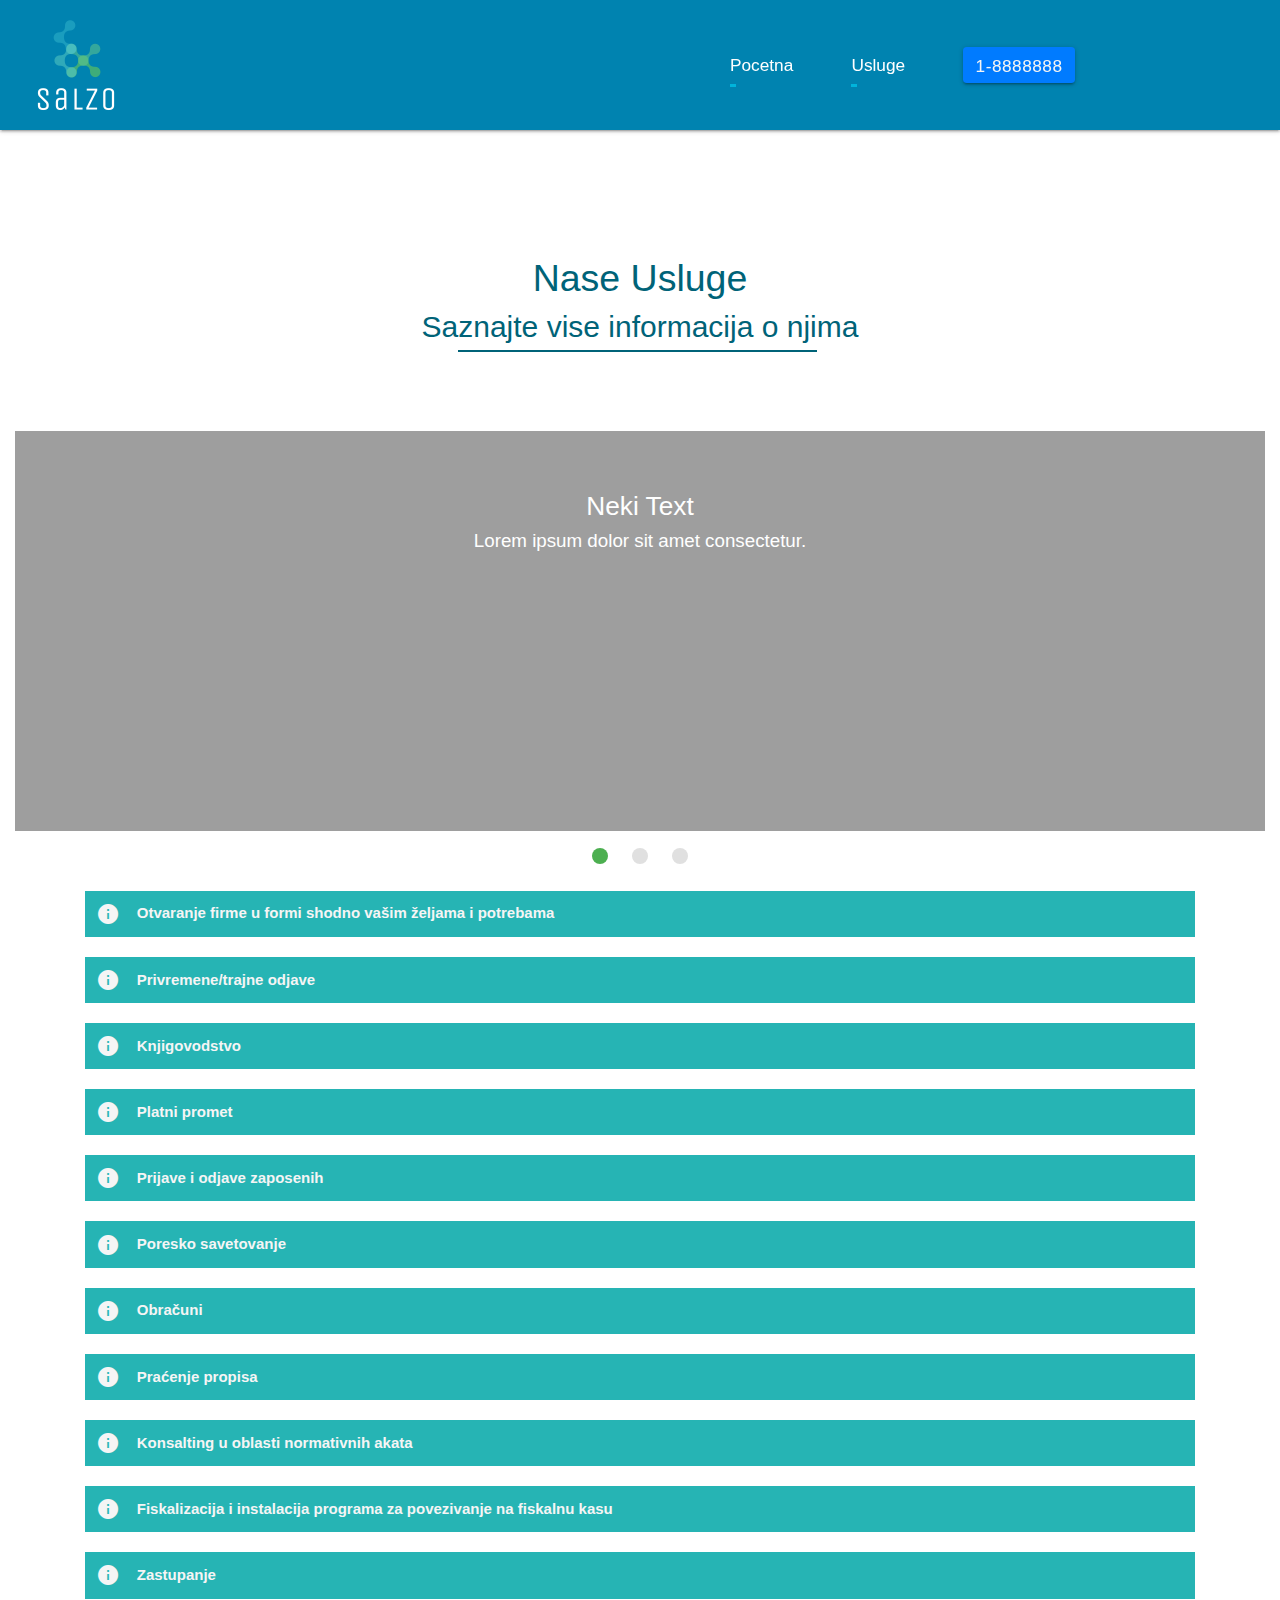
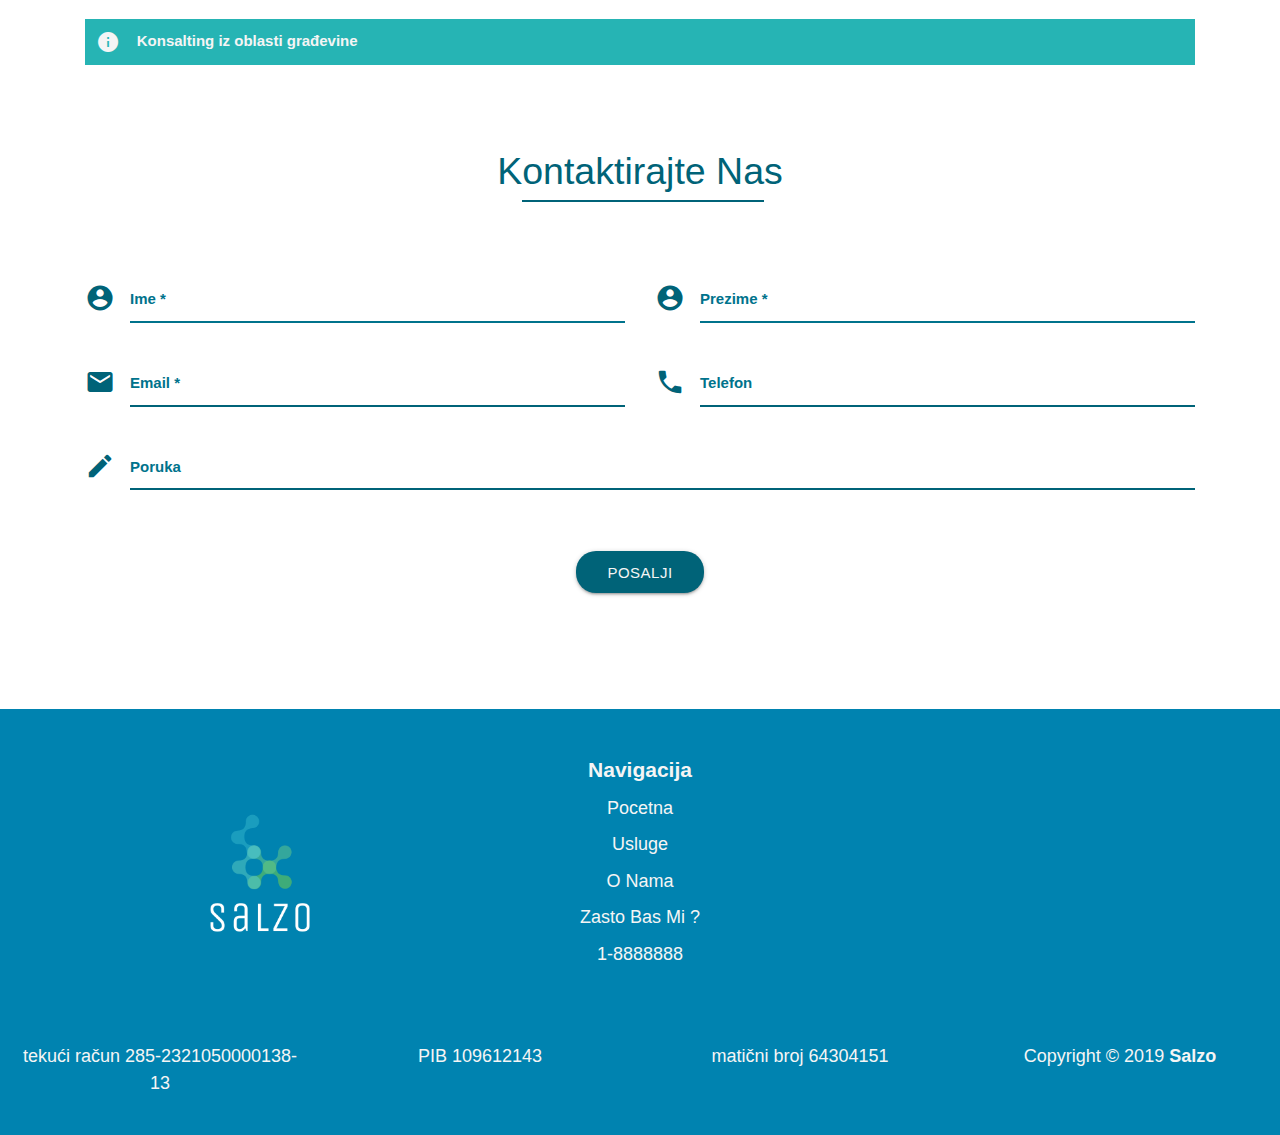
==== usluge.html @ 83eca10d "Update usluge.html" ====
<!DOCTYPE html>
<html lang="en">
<head>
    <meta charset="UTF-8">
    <meta name="viewport" content="width=device-width, initial-scale=1.0">
    <meta http-equiv="X-UA-Compatible" content="ie=edge">
    <title>Salzo</title>
    <link rel="icon" href="images/favicon.ico" type="image/x-icon">
    <link rel="stylesheet" href="https://cdnjs.cloudflare.com/ajax/libs/materialize/1.0.0/css/materialize.min.css">
    <link href="https://fonts.googleapis.com/icon?family=Material+Icons" rel="stylesheet">
    <link rel="stylesheet" href="https://stackpath.bootstrapcdn.com/bootstrap/4.3.1/css/bootstrap.min.css" integrity="sha384-ggOyR0iXCbMQv3Xipma34MD+dH/1fQ784/j6cY/iJTQUOhcWr7x9JvoRxT2MZw1T" crossorigin="anonymous">
    <!--PROBA--> <link rel="stylesheet" href="css/owl.carousel.min.css">
                 <link rel="stylesheet" href="css/owl.theme.default.min.css">
    <link rel="stylesheet" type="text/css" href="css/style.css"/>
</head>
<body>

    <!-- Navigacija -->

    <nav class="usNav">
            <div class="nav-wrapper nav1">
              <a href="index.html" class="brand-logo mainLogo"><img src="images/SalzoLogo.png" class="img-fluid" alt="Salzo Logo"></a>
              <a href="#" data-target="mobile-demo" class="sidenav-trigger burgerIcon"><i class="material-icons">menu</i></a>
              <ul class="right hide-on-med-and-down">
                <li><a href="index.html">Pocetna</a></li>
                <li><a href="usluge.html">Usluge</a></li>
                <li class="telefon"><a class="waves-effect waves-light btn" href="tel:555-333">1-8888888</a></li>
              </ul>
            </div>
    </nav>
        
          <ul class="sidenav" id="mobile-demo">
            <li><a href="index.html">Pocetna</a></li>
            <li><a href="usluge.html">Usluge</a></li>

                <div class="sideLogo"><img src="images/SalzoLogo.png" class="img-fluid" alt="Salzo Logo"/></div>
        </ul>
        <div class="container contMainUsluge">
            <div class="row rowMainUsluge">
                <div class="col-lg-12 colMainUsluge text-center">
                    <h1>Nase Usluge</h1>
                    <h2>Sa<label>znajte vise informacija o nji</label>ma</h2>
                </div>
            </div>
        </div>
        <!--Deo za summary-->
        <!--Telefon na malim ekranima-->

        <div class="callMeNow"><a href="tel: 555-333"><i class="material-icons">local_phone</i></a></div>
        
        <div class="container-fluid contSlider">
            <div class="row rowSlider">
                <div class="col-12 colSlider">
                    <div class="slider">
                        <ul class="slides">
                          <li>
                            <img src="images/slide1.jpg" alt="Image of a card"/>
                            <div class="caption center-align">
                              <h3 class="colHead">Neki Text</h3>
                              <h5 class="colSlogan">Lorem ipsum dolor sit amet consectetur.</h5>
                            </div>
                          </li>
                          <li>
                            <img src="images/slide2.jpg" alt="Image of cards"/>
                            <div class="caption left-align">
                              <h3 class="colHead">Neki Text</h3>
                              <h5 class="colSlogan">Lorem ipsum dolor sit amet consectetur.</h5>
                            </div>
                          </li>
                          <li>
                            <img src="images/slide3.jpg" alt="">
                            <div class="caption right-align">
                              <h3 class="colHead">Neki Text</h3>
                              <h5 class="colSlogan">Lorem ipsum dolor sit amet consectetur.</h5>
                            </div>
                          </li>
                          
                        </ul>
                      </div>
                </div>
            </div>
        </div>
    
        <div class="container contUs">
            <div class="row rowUs">
                <div class="col-lg-12 colUs">
                    <details>
                        <summary><i class="material-icons">info</i>Otvaranje firme u formi shodno vašim željama i potrebama</summary>
                        <p>Ova usluga je za korisnike naših usluga besplatna, osim ukoliko registrujete DOO, onda samo
                            plaćate uslugu izrade Ugovora o osnovanju, koji bi za vas sačinila neka od naših partnerskih
                            advokatskih kancalrija. U zavisnosti od željene forme organizovanja, uz ovlašćenja koja nam
                            date, za vas završavamo i otvaranje računa kod željene banke, podnošenje potrebnih prijava
                            poreskoj upravi, registraciju u PIO i Fondu za zdravsveno osiguranje, izradu pečata ukoliko želite
                            (nije obavezan).</p>
                    </details>
                </div>
            </div>

            <div class="row rowUs">
                <div class="col-lg-12 colUs">
                    <details>
                        <summary><i class="material-icons">info</i>Privremene/trajne odjave </summary>
                        <p>Ova usluga je takođe za korisnike naših usluga besplatna. U okviru ove usluge za vas završavamo
                            proceduru u APR-u, PIO Fondu i Fondu za zdravstveno osiguranje, Poreskoj upravi, ukoliko se
                            radi o trajnoj odjavi i gašenje računa u svim bankama...</p>
                    </details>
                </div>
            </div>

            <div class="row rowUs">
                <div class="col-lg-12 colUs">
                    <details>
                        <summary><i class="material-icons">info</i>Knjigovodstvo</summary>
                        <p>Našim klijentima nudimo:</p>
                        <ul>
                                <li>
                                    <p>- vođenje poslovnih knjiga po sistemu dvojnog knjigovodstva u skladu sa Međunarodnim računovodstvenim standardima</p>
                                </li>
                                <li>
                                    <p>- vođenje analitičkih evidencija (analitika kupaca, analitika dobavljača, evidenciju osnovnih sredstava, zalihe...)</p>
                                </li>
                                <li>
                                    <p>- vođenje blagajne</p>
                                </li>
                                <li>
                                    <p>- vođenje robnog knjigovodstva – veleprodaja - maloprodaja</p>
                                </li>
                                <li>
                                    <p>- izrade potrebnih obračuna (obračun zarada zaposlenih, obračun amortizacije osnovnih sredstava...)</p>
                                </li>
                                <li>
                                    <p>- izrade i predaje završnih računa</p>
                                </li>
                                <li>
                                    <p>- podnošenje poreskih prijava</p>
                                </li>
                                <li>
                                    <p>- vođenje knjiga ulaznih i izlaznih faktura (KIR i KPR)</p>
                                </li>
                                <li>
                                    <p>- vođenje potrebnih evidencija paušalno oporezovanih obveznika</p>
                                </li>
                                <li>
                                    <p>- ostale knjigovodsvene usluge po želji klijenata</p>
                                </li>
                        </ul>
                    </details>
                </div>
            </div>

            <div class="row rowUs">
                <div class="col-lg-12 colUs">
                    <details>
                        <summary><i class="material-icons">info</i>Platni promet</summary>
                        <p>Pored obrade dokumentacije svojim klijentma nudimo i servis platnog prometa. Pomenuta usluga se dodatno tarifira, ali nudi komfor da ne mislite o plaćenim računima i dospelim obavezama, odlasku u banke... Vreme koje utrošite na odlazak u banku možete mnogo pametnije iskoristiti.</p>
                    </details>
                </div>
            </div>

            <div class="row rowUs">
                <div class="col-lg-12 colUs">
                    <details>
                        <summary><i class="material-icons">info</i>Prijave i odjave zaposenih</summary>
                        <p>Ova ulsuga je obuhvaćena bilo kojim paketom usluga. Ne utiče na cenu mesečne naknade bez obzira na broj zaposlenih. U okviru ove usluge nudimo i izradu normativnih akata (ugovora o radu, saradnju na sistematizavciji radnih mesta, rešenja o godišnjim odmorima, otkaz ugovora o radu i ostala akta iz oblasti radnog prava)
                                </p>
                    </details>
                </div>
            </div>

            <div class="row rowUs">
                <div class="col-lg-12 colUs">
                    <details>
                        <summary><i class="material-icons">info</i>Poresko savetovanje</summary>
                        <p>Našim klijentima nudimo poresko savetovanje, kako da u okviru zakonskih mogućnosti, uz minimalan rizik i ulaganja ostvare najveći profit. Svi mi koji se bavimo biznisom, svedoci smo da su fiskalna davanja velika, ali često, zbog pogrešnih informacija i saveta, ta davanja su bespotrebno velika. Da bi to sprečili mi vam nudimo savet kako da date samo onoliko koliko morate.</p>
                    </details>
                </div>
            </div>

            <div class="row rowUs">
                <div class="col-lg-12 colUs">
                    <details>
                        <summary><i class="material-icons">info</i>Obračuni</summary>
                        <p>Primenom najsavremenijih softvera za vas vršimo sledeće vrste obračuna:</p>
                        <ul>
                                <li>
                                    <p>- zarada, naknada zarada i drugih ličnih primanja</p>
                                </li>
                                <li>
                                    <p>- poreza i doprinosa iz samostalne delatnosti</p>
                                </li>
                                <li>
                                    <p>- poreza na dobit preduzeća</p>
                                </li>
                                <li>
                                    <p>- poreza na dodatu vrednost</p>
                                </li>
                                <li>
                                    <p>- zakupa pokretne i nepokretne imovine</p>
                                </li>
                                <li>
                                    <p>- kamata po dužničko poverilačkim odnosima</p>
                                </li>
                                <li>
                                    <p>- druge vrste obračuna u odnosu na potrebe klijenata</p>
                                </li>
                        </ul>
                    </details>
                </div>
            </div>

            <div class="row rowUs">
                <div class="col-lg-12 colUs">
                    <details>
                        <summary><i class="material-icons">info</i>Praćenje propisa</summary>
                        <p>Kako je naša zemlja još uvek u fazi tranzicije, potencijalni kandidat za članstvo u Evropskoj uniji, izmene Zakona i podzakonskih akata su neminovnost na koju smo primorani. Naša obaveza je da te izmene permanentno pratimo i našim klijentima ukazujemo blagovremeno na sve izmene koje se odnose na njihovo poslovanje. S tim u vezi pretplatnici smo na brojnu stručnu literaturu koja se bavi objavljeivanjem propisa i njihovim tumačenjem.</p>
                    </details>
                </div>
            </div>

            <div class="row rowUs">
                <div class="col-lg-12 colUs">
                    <details>
                        <summary><i class="material-icons">info</i>Konsalting u oblasti normativnih akata</summary>
                        <p>U saradnji sa partnerskim advokatskim kancelarijama, našim klijentima nudimo izradu kompletnih normativnih akata – od osnivačkih, preko računovodstvenih, do akata iz oblasti radnog prava i opštih akata privrednih subjekata.</p>
                    </details>
                </div>
            </div>

            <div class="row rowUs">
                <div class="col-lg-12 colUs">
                    <details>
                        <summary><i class="material-icons">info</i>Fiskalizacija i instalacija programa za povezivanje na fiskalnu kasu</summary>
                        <p>Ova usluga je namenjena prevashodno ugostiteljskim i maloprodajnim objektima. U saradnji sa partnerskom programerskom kućom, našim klijentima nudimo mogućnost nabavke fiskalne kase i instalaciju softvera koji bi im umnogome olakšao i ubrzao rad. Mi direktno iz tog softvera preuzimamo podatke, tako da bi poslovanje ugostiteljima i maloprodajnim objektima bilo neuporedivo jednostavnije.</p>
                    </details>
                </div>
            </div>

            <div class="row rowUs">
                <div class="col-lg-12 colUs">
                    <details>
                        <summary><i class="material-icons">info</i>Zastupanje</summary>
                        <p>Našim klijentima obezbeđujemo zastupanje pred inspekcijskim i ostalim državnim organima. Pored toga možemo da vam ponudimo i zastupanje pred sudovima od strane vrhunskih advokata naših partnerskih advokatskih kancelarija.</p>
                    </details>
                </div>
            </div>

            <div class="row rowUs">
                <div class="col-lg-12 colUs">
                    <details>
                        <summary><i class="material-icons">info</i>Konsalting iz oblasti građevine</summary>
                        <p>Zainteresovanim investitorima nudimo konsalting u oblasti gradnje na teritorije Beograda, od informacije o lokaciji do uknjižbe novoizgrađenog objekta (podnošenje zahteva na CEOP, podnošenje zahteva za priključke, koordinacija sa nadležnim službama Javnih preduzeća ...)</p>
                    </details>
                </div>
            </div>
        </div>


        <!--Kraj summary-ja-->

        <div class="container-fluid fluidKontakt">
            <h3>K<label>ontaktirajte Na</label>s</h3>
            <div class="container contKontakt">

                <form action="index.php" method="POST">
                    <div class="row rowKontakt">
                        <div class="col-lg-6 col-md-6 col-12 colKontakt">
                            <div class="input-field">
                                <i class="material-icons prefix">account_circle</i>
                                <input id="firstName" type="text" class="validate spread" required="required">
                                <label for="firstName">Ime *</label>
                            </div>
                        </div>
                        <div class="col-lg-6 col-md-6 col-12 colKontakt">
                            <div class="input-field">
                                <i class="material-icons prefix">account_circle</i>
                                <input id="lastName" type="text" class="validate spread" required="required">
                                <label for="lastName">Prezime *</label>
                            </div>
                        </div>
                        <div class="col-lg-6 col-md-6 col-12 colKontakt">
                            <div class="input-field">
                                <i class="material-icons prefix">email</i>
                                <input id="mail" type="email" class="validate spread" required="required">
                                <label for="mail">Email *</label>    
                            </div>
                        </div>
                        <div class="col-lg-6 col-md-6 col-12 colKontakt">
                            <div class="input-field">
                                <i class="material-icons prefix">phone</i>
                                <input id="fon" type="tel" class="validate spread">
                                <label for="fon">Telefon</label>
                            </div>
                        </div>
                        <div class="col-12 colKontakt">
                            <div class="input-field">
                                <i class="material-icons prefix">mode_edit</i>
                                <textarea id="textarea1" class="materialize-textarea spread"></textarea>
                                <label for="textarea1">Poruka</label>
                            </div>
                        </div>
                        <div class="col-12 colKontakt">
                            <div class="col-lg-12 colKontakt">
                                <button class="btn waves-effect waves-light up" type="submit" name="action">Posalji</button>
                            </div>
                        </div>
                    </div>
                <!--<div class="row rowKontakt">

                    <div class="col-lg-12 colKontakt">
                            <div class="input-field">
                                    <i class="material-icons prefix">account_circle</i>
                                    <input id="firstName" type="text" class="validate" required="required">
                                    <label for="firstName">Ime</label>
                            </div>
                            <div class="input-field">
                                    <i class="material-icons prefix">account_circle</i>
                                    <input id="lastName" type="text" class="validate" required="required">
                                    <label for="lastName">Prezime</label>
                            </div>
                    </div>


                </div>

                <div class="row rowKontakt">

                    <div class="col-lg-12 colKontakt">
                            <div class="input-field">
                                    <i class="material-icons prefix">email</i>
                                    <input id="mail" type="email" class="validate" required="required">
                                    <label for="mail">Email</label>

                            </div>
                            <div class="input-field">
                                    <i class="material-icons prefix">phone</i>
                                    <input id="fon" type="text" class="validate" required="required">
                                    <label for="fon">Phone</label>
                            </div>
                    </div>
                </div>

                <div class="row rowKontakt">
                    <div class="col-lg-12">
                            <div class="input-field">
                                    <i class="material-icons prefix">mode_edit</i>
                                    <textarea id="textarea1" class="materialize-textarea"></textarea>
                                    <label for="textarea1">Poruka</label>
                                  </div>
                    </div>
                </div>

                <div class="row rowKontakt">
                    <div class="col-lg-12 colKontakt">
                            <button class="btn waves-effect waves-light" type="submit" name="action">Submit
                                <i class="material-icons right">send</i>
                            </button>
                    </div>
                </div>-->
            </form>
            </div>
        </div>

        <!--OVDE POCINJEM FOOTER I HAJDE U KURAC-->

        <footer>
            <div class="container-fluid fluidFooter">
                <div class="container contFooter">
                    <div class="row rowFooter">
                        <div class="col-lg-4 colFooter">
                                <div class="logoFooter"><a href="#!"><img src="images/SalzoLogo.png" class="img-fluid" alt="Salzo Logo"/></a>
                            </div>
                        </div>
                        <div class="col-lg-4 colFooter1">
                            <div class="navFooter">
                                <h4>Navigacija</h4>
                                <ul>
                                    <li><a href="index.html">Pocetna</a></li>
                                    <li><a href="usluge.html">Usluge</a></li>
                                    <li><a href="#onama">O Nama</a></li>
                                    <li><a href="#zasto">Zasto Bas Mi ?</a></li>
                                    <li><a href="tel: 555-333">1-8888888</a></li>
                                </ul>
                            </div>
                        </div>
                        <div class="col-lg-4 colFooter">
                            <div class="logoFooter"><iframe src="https://www.google.com/maps/embed?pb=!1m18!1m12!1m3!1d2831.8275928396697!2d20.466143915047!3d44.784320086571256!2m3!1f0!2f0!3f0!3m2!1i1024!2i768!4f13.1!3m3!1m2!1s0x475a7069e5ab100d%3A0x5f4e536fc3832ccf!2z0IjQvtCy0LUg0JjQu9C40ZvQsCAyNSwg0JHQtdC-0LPRgNCw0LQ!5e0!3m2!1ssr!2srs!4v1567449463448!5m2!1ssr!2srs" width="300" height="250" frameborder="0" style="border:0;" allowfullscreen=""></iframe></div>
                        </div>
                    </div>
                </div>
                <div class="row">
                    <div class="col-lg-3 col-md-3 col-sm-12 col-12 copyRight">
                        <p>tekući račun 285-2321050000138-13</p>
                    </div>
                    <div class="col-lg-3 col-md-3 col-sm-12 col-12 copyRight">
                        <p>PIB 109612143</p>
                    </div>
                    <div class="col-lg-3 col-md-3 col-sm-12 col-12 copyRight">
                        <p>matični broj 64304151</p>
                    </div>
                    <div class="col-lg-3 col-md-3 col-sm-12 col-12 copyRight">
                        <p>Copyright &copy; 2019 <label>Salzo</label></p>
                    </div>
                </div>
                
            </div>
        </footer>
    




    



        <script src="js/jquery.min.js"></script>
        <script
        src="https://code.jquery.com/jquery-3.4.1.js"
        integrity="sha256-WpOohJOqMqqyKL9FccASB9O0KwACQJpFTUBLTYOVvVU="
        crossorigin="anonymous"></script>
    <script src="https://cdnjs.cloudflare.com/ajax/libs/popper.js/1.14.7/umd/popper.min.js" integrity="sha384-UO2eT0CpHqdSJQ6hJty5KVphtPhzWj9WO1clHTMGa3JDZwrnQq4sF86dIHNDz0W1" crossorigin="anonymous"></script>
    <script src="https://stackpath.bootstrapcdn.com/bootstrap/4.3.1/js/bootstrap.min.js" integrity="sha384-JjSmVgyd0p3pXB1rRibZUAYoIIy6OrQ6VrjIEaFf/nJGzIxFDsf4x0xIM+B07jRM" crossorigin="anonymous"></script>
    <script src="https://cdnjs.cloudflare.com/ajax/libs/materialize/1.0.0/js/materialize.min.js"></script> 
    <script src="js/owl.carousel.min.js"></script>
    <script>
        $(document).ready(function(){
            $('.sidenav').sidenav();
        });

        $(window).scroll(function () {
            const scroll = $(window).scrollTop();
            if (scroll > 50) {
            $('nav').css('background', '#0083B0');
    }
        else{
                $('nav').css('background', '#0083B0');
            }
    });
    </script>
    <script>
        $(document).ready(function(){
            $('.owl-carousel').owlCarousel({
                loop:true,
                margin:10,
                nav:true,
                responsive:{
                    0:{
                        items:1
                    },
                    600:{
                        items:1
                    },
                    1000:{
                        items:1
                    }
                }
            })
        });

        
    </script>
    <script>
        $(document).ready(function(){
    $('.slider').slider();
    });
    </script>
</body>
</html>
---- css/style.css ----
* {
  margin: 0px;
  padding: 0px;
}

html {
  scroll-behavior: smooth;
  max-width: 100%;
}

/* Promenljive za  flex */
/* Kraj promenljivih za flex */
/* Promenljive za responsive */
/* Stilizovanje strelice za back to top */
.arrowUp {
  width: 50px;
  height: 50px;
  position: fixed;
  z-index: 999;
  bottom: 1.5%;
  right: 1.5%;
  display: -webkit-box;
  display: -ms-flexbox;
  display: flex;
  -webkit-box-pack: center;
      -ms-flex-pack: center;
          justify-content: center;
  -webkit-box-align: center;
      -ms-flex-align: center;
          align-items: center;
}

.arrowUp a {
  text-decoration: none;
  color: #5cb9dd;
  width: 100%;
  height: 100%;
  display: -webkit-box;
  display: -ms-flexbox;
  display: flex;
  -webkit-box-pack: center;
      -ms-flex-pack: center;
          justify-content: center;
  -webkit-box-align: center;
      -ms-flex-align: center;
          align-items: center;
  -webkit-transition: 1s;
  transition: 1s;
}

.arrowUp a:hover {
  -webkit-transform: translateY(-10px);
          transform: translateY(-10px);
  color: aqua;
}

.arrowUp a i {
  font-weight: bold;
  font-size: 3em;
}

/*Stilizujem ikonicu za telefon na malim ekranima */
body .callMeNow {
  width: 50px;
  height: 50px;
  position: fixed;
  z-index: 999;
  right: 5%;
  top: 5%;
  display: -webkit-box;
  display: -ms-flexbox;
  display: flex;
  -webkit-box-pack: center;
      -ms-flex-pack: center;
          justify-content: center;
  -webkit-box-align: center;
      -ms-flex-align: center;
          align-items: center;
  display: none;
}

@media (max-width: 992px) {
  body .callMeNow {
    display: block;
  }
}

body .callMeNow a {
  width: 100%;
  height: 100%;
  color: #42e0ac;
  display: -webkit-box;
  display: -ms-flexbox;
  display: flex;
  -webkit-box-pack: center;
      -ms-flex-pack: center;
          justify-content: center;
  -webkit-box-align: center;
      -ms-flex-align: center;
          align-items: center;
  -webkit-transition: .6s;
  transition: .6s;
  text-decoration: none;
}

body .callMeNow a:hover {
  color: #84ebc9;
}

body .callMeNow a i {
  font-weight: bold;
  font-size: 2.5em;
}

/* Stilizovanje navigacije */
html {
  overflow-x: hidden;
}

body {
  overflow-x: hidden;
  max-width: 100%;
  /*Ovde sam zavrsio glavnu navigaciju, sad pocinjem sidenav */
}

body nav {
  max-width: 100%;
  position: fixed;
  top: 0px;
  height: 130px;
  background-color: #0083B0;
  z-index: 999;
  -webkit-transition: .5s;
  transition: .5s;
}

@media (max-width: 1200px) {
  body nav .nav1 {
    width: 100%;
  }
}
body nav .nav1 .telefon a {
  background-color: #007bff;
}

body nav .nav1 .telefon a:after {
  content: none;
}

body nav .nav1 .mainLogo {
  height: 100%;
  display: -webkit-box;
  display: -ms-flexbox;
  display: flex;
  -webkit-box-pack: center;
      -ms-flex-pack: center;
          justify-content: center;
  -webkit-box-align: center;
      -ms-flex-align: center;
          align-items: center;
  margin-left: 2%;
}

@media (max-width: 992px) {
  body nav .nav1 .mainLogo {
    margin-left: 0px;
  }
}

body nav .nav1 .mainLogo img {
  width: 100px;
  max-width: 100%;
  height: auto;
}

body nav .nav1 .burgerIcon {
  color: whitesmoke;
  height: 100%;
  /* Iz nekog razloga se burger meni vidi i na vecim ekranima kada mu deklarisem flex

                display: $f;
                justify-content: $c;
                align-items: $c;

                */
}

@media (max-width: 992px) {
  body nav .nav1 .burgerIcon {
    display: -webkit-box;
    display: -ms-flexbox;
    display: flex;
    -webkit-box-pack: center;
        -ms-flex-pack: center;
            justify-content: center;
    -webkit-box-align: center;
        -ms-flex-align: center;
            align-items: center;
  }
}

body nav .nav1 ul {
  list-style-type: none;
  height: 100%;
  display: -webkit-box;
  display: -ms-flexbox;
  display: flex;
  -webkit-box-pack: center;
      -ms-flex-pack: center;
          justify-content: center;
  -webkit-box-align: center;
      -ms-flex-align: center;
          align-items: center;
  margin-right: 2%;
  width: 55%;
}

@media (max-width: 1200px) {
  body nav .nav1 ul {
    width: 65%;
  }
}

body nav .nav1 ul li {
  margin: 0% 2%;
}

body nav .nav1 ul li a {
  font-size: 1.15em;
  text-decoration: none;
  position: relative;
  -webkit-transition: .7s;
  transition: .7s;
}

body nav .nav1 ul li a:after {
  content: '';
  position: absolute;
  width: 6px;
  height: 3px;
  background: #00B4DB;
  bottom: 10px;
  left: 15px;
  -webkit-transition: .7s;
  transition: .7s;
}

body nav .nav1 ul li a:hover:after {
  width: 60%;
}

body nav .nav1 ul li a:hover {
  background: none;
  color: #fff;
}

body .sidenav {
  display: -webkit-box;
  display: -ms-flexbox;
  display: flex;
  -webkit-box-orient: vertical;
  -webkit-box-direction: normal;
      -ms-flex-direction: column;
          flex-direction: column;
  -webkit-box-align: center;
      -ms-flex-align: center;
          align-items: center;
  background: #0083B0;
  padding-top: 5%;
}

body .sidenav .sideLogo {
  width: 100%;
  display: -webkit-box;
  display: -ms-flexbox;
  display: flex;
  -webkit-box-pack: center;
      -ms-flex-pack: center;
          justify-content: center;
  -webkit-box-align: center;
      -ms-flex-align: center;
          align-items: center;
  margin-top: 15%;
}

body .sidenav .sideLogo img {
  width: 100px;
  max-width: 100%;
  height: auto;
}

body .sidenav li a {
  text-decoration: none;
  color: #fff;
}

/* Kraj navigacije */
/* Ovde krecem da pravim main deo sa 100vh */
body main {
  width: 100%;
  height: 100vh;
  background-image: url("../images/cover.jpeg");
  background-position: center;
  background-size: cover;
  background-attachment: fixed;
  background-repeat: no-repeat;
}

body main .fading {
  width: 100%;
  height: 100vh;
  background-color: rgba(0, 131, 176, 0.8);
  display: -webkit-box;
  display: -ms-flexbox;
  display: flex;
  -webkit-box-pack: center;
      -ms-flex-pack: center;
          justify-content: center;
  -webkit-box-align: center;
      -ms-flex-align: center;
          align-items: center;
}

body main .fading .contMain {
  display: -webkit-box;
  display: -ms-flexbox;
  display: flex;
  -webkit-box-pack: center;
      -ms-flex-pack: center;
          justify-content: center;
  -webkit-box-align: center;
      -ms-flex-align: center;
          align-items: center;
  -webkit-box-orient: vertical;
  -webkit-box-direction: normal;
      -ms-flex-direction: column;
          flex-direction: column;
  text-align: center;
}
body main .fading .contMain .rowMain .colMain {
  padding-top:15%;
}
body main .fading .contMain .rowMain .colMain h1 {
  color: whitesmoke;
  font-size: 2.5em;
}

@media (max-width: 480px) {
  body main .fading .contMain .rowMain .colMain h1 {
    font-size: 2.5em;
  }
}

body main .fading .contMain .rowMain .colMain h2 {
  color: whitesmoke;
  font-size: 2.5em;
  padding: 3% 0%;
}

@media (max-width: 480px) {
  body main .fading .contMain .rowMain .colMain h2 {
    font-size: 1.5em;
  }
}

body main .fading .contMain .rowMain .colMain p {
  color: whitesmoke;
  font-size: 1.4em;
  padding-bottom: 4%;
}

@media (max-width: 480px) {
  body main .fading .contMain .rowMain .colMain p {
    font-size: 1.2em;
  }
}

body main .fading .contMain .rowMain .colMain p span {
  color: #8CD6AB;
  font-weight: bold;
}

body main .fading .contMain .rowMain .colMain .up {
  color: whitesmoke;
  -webkit-transition: 0.7s;
  transition: 0.7s;
  border-radius: 20px;
  width: 30%;
  padding: 2% 0%;
  background: transparent;
  border: 3px solid whitesmoke;
}

@media (max-width: 480px) {
  body main .fading .contMain .rowMain .colMain .up {
    width: 60%;
  }
}

body main .fading .contMain .rowMain .colMain .up a {
  text-decoration: none;
  color: whitesmoke;
  font-weight: bold;
}

body main .fading .contMain .rowMain .colMain .up:hover, body main .fading .contMain .rowMain .colMain .up:focus {
  border-color: whitesmoke;
  color: #fff;
  -webkit-box-shadow: inset 0 -3.25em 0 0 #00B4DB;
          box-shadow: inset 0 -3.25em 0 0 #00B4DB;
}

/* Ovde pocinjem O Nama sekciju */
body .onamaFluid {
  background: -webkit-gradient(linear, left top, left bottom, from(#00B4DB), to(#0083B0));
  background: linear-gradient(top, #00B4DB, #0083B0);
  padding: 5% 0%;
}

body .onamaFluid .contOnama h2 {
  text-align: center;
  color: whitesmoke;
  padding-bottom: 4%;
  font-size: 2.5em;
}

body .onamaFluid .contOnama p {
  color: whitesmoke;
  font-size: 1.2em;
  text-align: center;
}

@media (max-width: 480px) {
  body .onamaFluid .contOnama p {
    font-size: 1em;
    font-weight: bold;
    text-align: center;
  }
}

/*Ovo je kraj O Nama dela, krecem  usluge */
body .usluge {
  padding: 5% 0%;
}

body .usluge h3 {
  text-align: center;
  color: #006378;
  font-size: 2.5em;
}

body .usluge h3 label {
  font-size: 1em;
  color: #006378;
  border-bottom: 3px solid #006378;
  padding-bottom: .5%;
}

body .usluge .contUsluge {
  margin-top: 4%;
}

@media (max-width: 992px) {
  body .usluge .contUsluge .rowUsluge {
    margin-bottom: 0px;
  }
}

body .usluge .contUsluge .rowUsluge .colUsluge {
  display: -webkit-box;
  display: -ms-flexbox;
  display: flex;
  -webkit-box-orient: vertical;
  -webkit-box-direction: normal;
      -ms-flex-direction: column;
          flex-direction: column;
  -webkit-box-pack: center;
      -ms-flex-pack: center;
          justify-content: center;
  -webkit-box-align: center;
      -ms-flex-align: center;
          align-items: center;
}

@media (max-width: 992px) {
  body .usluge .contUsluge .rowUsluge .colUsluge {
    margin: 10px auto;
  }
}

body .usluge .contUsluge .rowUsluge .colUsluge .ikonica {
  margin-bottom: 3%;
}

body .usluge .contUsluge .rowUsluge .colUsluge .textUsluge {
  text-align: center;
  padding-bottom: 3%;
}

body .usluge .contUsluge .rowUsluge .colUsluge .textUsluge h4 {
  color: #0083B0;
}

body .usluge .contUsluge .rowUsluge .colUsluge .textUsluge .down {
  padding-bottom: 10px;
}

body .usluge .contUsluge .rowUsluge .colUsluge .textUsluge .up {
  color: whitesmoke;
  -webkit-transition: 0.7s;
  transition: 0.7s;
  border-radius: 20px;
  width: 50%;
  padding: 2% 0%;
  background: #0083B0;
  border: 3px solid whitesmoke;
}

@media (max-width: 480px) {
  body .usluge .contUsluge .rowUsluge .colUsluge .textUsluge .up {
    width: 60%;
  }
}

body .usluge .contUsluge .rowUsluge .colUsluge .textUsluge .up a {
  text-decoration: none;
  color: whitesmoke;
  font-weight: bold;
}

body .usluge .contUsluge .rowUsluge .colUsluge .textUsluge .up:hover, body .usluge .contUsluge .rowUsluge .colUsluge .textUsluge .up:focus {
  border-color: whitesmoke;
  color: #fff;
  -webkit-box-shadow: inset 0 -3.25em 0 0 #00B4DB;
          box-shadow: inset 0 -3.25em 0 0 #00B4DB;
}

/* Ovde zavrsavam usluge i pocinjem Zasto Bas Mi */
body .fluidZasto {
  background: -webkit-gradient(linear, left top, left bottom, from(#00B4DB), to(#0083B0));
  background: linear-gradient(top, #00B4DB, #0083B0);
  padding: 5% 0%;
  /*background: linear-gradient(to bottom, #2193b0, #6dd5ed);*/
}

body .fluidZasto h3 {
  text-align: center;
  color: whitesmoke;
  font-size: 2.5em;
}

body .fluidZasto h3 label {
  font-size: 1em;
  color: whitesmoke;
  border-bottom: 3px solid whitesmoke;
  padding-bottom: .5%;
}

body .fluidZasto .contZasto {
  margin: 4% auto;
}

body .fluidZasto .contZasto .rowZasto .colZasto {
  display: -webkit-box;
  display: -ms-flexbox;
  display: flex;
  -webkit-box-pack: center;
      -ms-flex-pack: center;
          justify-content: center;
  -webkit-box-align: center;
      -ms-flex-align: center;
          align-items: center;
}

body .fluidZasto .contZasto .rowZasto .colZasto:first-child {
  border-right: 2px solid whitesmoke;
  margin-bottom: 2%;
}

@media (max-width: 768px) {
  body .fluidZasto .contZasto .rowZasto .colZasto:first-child {
    border: none;
    border-bottom: 2px solid whitesmoke;
    margin-bottom: 3%;
  }
}

body .fluidZasto .contZasto .rowZasto p {
  text-align: center;
  color: whitesmoke;
  font-size: 1.3em;
}

@media (max-width: 576px) {
  body .fluidZasto .contZasto .rowZasto p {
    font-size: 1.1em;
  }
}

body .fluidZasto .contZasto .rowZasto p label {
  font-weight: bold;
  font-size: 1em;
  color: whitesmoke;
}

body .fluidZasto .contZasto .rowZasto .zastoPar {
  padding: 1.5% 3% 0% 1.5%;
  font-weight: bold;
}

@media (max-width: 576px) {
  body .fluidZasto .contZasto .rowZasto .zastoPar {
    font-size: .9em;
    line-height: 25px;
  }
}

body .fluidZasto .up {
  color: whitesmoke;
  -webkit-transition: 0.5s;
  transition: 0.5s;
  background: transparent;
  border: 3px solid whitesmoke;
  border-radius: 20px;
  display: block;
  margin: 0% auto;
  width: 20%;
  padding: 1% 0%;
}

@media (max-width: 576px) {
  body .fluidZasto .up {
    width: 30%;
  }
}

@media (max-width: 480px) {
  body .fluidZasto .up {
    width: 45%;
  }
}

body .fluidZasto .up a {
  text-decoration: none;
  color: whitesmoke;
  font-weight: bold;
}

body .fluidZasto .up:hover, body .fluidZasto .up:focus {
  border-color: whitesmoke;
  color: #fff;
  -webkit-box-shadow: inset 0 -3.25em 0 0 #00B4DB;
          box-shadow: inset 0 -3.25em 0 0 #00B4DB;
}

/* Ovde zavrsavam Zasto Bas Mi, pocinjem formu */
/*STA KAZU O NAMA*/
body .contTestimonial .rowTestimonial h3 {
  text-align: center;
  color: #006378;
  font-size: 2.5em;
  margin-top: 5% !important;
}

body .contTestimonial .rowTestimonial h3 label {
  font-size: 1em;
  color: #006378;
  border-bottom: 3px solid #006378;
  padding-bottom: .5%;
}

body .contTestimonial .rowTestimonial .colTestimonial {
  margin: 5% 0% 5% 0%;
}

body .contTestimonial .rowTestimonial .colTestimonial .owl {
  text-align: center;
}

body .contTestimonial .rowTestimonial .colTestimonial .owl .item {
  width: 80%;
  margin: 0 auto;
  margin-bottom: 40px;
}

body .contTestimonial .rowTestimonial .colTestimonial .owl .item h4 {
  color: #006378;
}

body .contTestimonial .rowTestimonial .colTestimonial .owl .item blockquote {
  border-left: 2px solid #006378;
  margin: 1.5em 10px;
  padding: 0.5em 10px;
}

body .contTestimonial .rowTestimonial .colTestimonial .owl .item blockquote:before {
  color: #006378;
  content: open-quote;
  font-size: 4em;
  line-height: 0.1em;
  margin-right: 0.25em;
  vertical-align: -0.4em;
}

body .contTestimonial .rowTestimonial .colTestimonial .owl .item blockquote p {
  display: inline;
  font-size: 1.3em;
}

@media (max-width: 480px) {
  body .contTestimonial .rowTestimonial .colTestimonial .owl .item blockquote p {
    font-size: 1.1em;
  }
}

body .contTestimonial .rowTestimonial .colTestimonial .owl .owl-nav {
  display: none;
}

/*STA KAZU O NAMA END*/
/*POVERENJE SU NAM POKLONILI*/
body .contPoverenje {
  background: -webkit-gradient(linear, left top, left bottom, from(#00B4DB), to(#0083B0));
  background: linear-gradient(top, #00B4DB, #0083B0);
}

body .contPoverenje .rowPoverenje {
  display: -webkit-box;
  display: -ms-flexbox;
  display: flex;
  -webkit-box-pack: center;
      -ms-flex-pack: center;
          justify-content: center;
  -webkit-box-align: center;
      -ms-flex-align: center;
          align-items: center;
  -webkit-box-orient: vertical;
  -webkit-box-direction: normal;
      -ms-flex-direction: column;
          flex-direction: column;
}

body .contPoverenje .rowPoverenje h3 {
  color: whitesmoke;
  text-align: center;
}

@media (max-width: 480px) {
  body .contPoverenje .rowPoverenje h3 {
    font-size: 2em;
  }
}

body .contPoverenje .rowPoverenje h3 label {
  color: whitesmoke;
  border-bottom: 3px solid whitesmoke;
}

@media (max-width: 380px) {
  body .contPoverenje .rowPoverenje h3 label {
    padding-bottom: 3%;
  }
}

body .contPoverenje .rowPoverenje p {
  text-align: center;
  color: whitesmoke;
  font-weight: bold;
  font-size: 1.3em;
  text-transform: capitalize;
}

body .contPoverenje .rowPoverenje .colPoverenje .owl .item figure {
  max-width: 100%;
}

body .contPoverenje .rowPoverenje .colPoverenje .owl .item figure img {
  width: 200px;
  margin: 0px auto;
  max-width: 100%;
  height: auto;
}

body .contPoverenje .rowPoverenje .colPoverenje .owl .item h4 {
  color: whitesmoke;
}

/*POVERENJE SU NAM POKLONILI END*/
/*NASI PARTNERI*/
body {
  max-width: 100%;
}

body .contPartneri .rowPartneri .colPartneri .owl .item figure {
  display: -webkit-box;
  display: -ms-flexbox;
  display: flex;
  -webkit-box-pack: center;
      -ms-flex-pack: center;
          justify-content: center;
  -webkit-box-align: center;
      -ms-flex-align: center;
          align-items: center;
}

body .contPartneri .rowPartneri .colPartneri .owl .item figure img {
  width: 30%;
}

body .contPartneri .rowPartneri .colPartneri .owl .item figure .bigOne {
  height: 120px;
  width: 120px;
}

body .contPartneri .rowPartneri .colPartneri .owl .item figure .bigOneNew {
  height: 120px;
  width: 200px;
}

body .contPartneri .rowPartneri .colPartneri .owl .item figure .blurOne {
  width: 250px;
}

/*NASI PARTNERI END*/
/* Stilizovanje Kontakta */
body .fluidKontakt {
  padding: 5% 0%;
}

body .fluidKontakt h3 {
  text-align: center;
  color: #006378;
  font-size: 2.5em;
  margin-bottom: 4%;
}

body .fluidKontakt h3 label {
  font-size: 1em;
  color: #006378;
  border-bottom: 2px solid #006378;
  padding-bottom: .5%;
}

@media (max-width: 576px) {
  body .fluidKontakt .contKontakt form {
    width: 100%;
  }
}

@media (max-width: 768px) {
  body .fluidKontakt .contKontakt form .rowKontakt {
    display: -webkit-box;
    display: -ms-flexbox;
    display: flex;
    -webkit-box-orient: vertical;
    -webkit-box-direction: normal;
        -ms-flex-direction: column;
            flex-direction: column;
  }
}

body .fluidKontakt .contKontakt form .rowKontakt .colKontakt {
  /*Menjanje boja forme i button-a*/
  /*Label color*/
  /*Label focus color text*/
  /*color text underline*/
  /*focus color text underline*/
  /*Valid text color*/
  /* invalid color text*/
  /*Label focus color telefon*/
  /*color tel underline*/
  /*focus color telefon underline*/
  /*Valid telefon color*/
  /* invalid color telefon*/
  /*Label focus color email*/
  /*color email underline*/
  /*focus color email underline*/
  /*Valid email color*/
  /* invalid color email*/
  /*textarea*/
  /*focus color textarea underline*/
  /*Label focus color textarea*/
  /*icon color*/
  /*icon focus color*/
}

body .fluidKontakt .contKontakt form .rowKontakt .colKontakt .input-field label {
  color: #00738C;
  font-weight: 600;
}

body .fluidKontakt .contKontakt form .rowKontakt .colKontakt .input-field input[type=text]:focus + label {
  color: #0083B0;
}

body .fluidKontakt .contKontakt form .rowKontakt .colKontakt .input-field input[type=text] {
  border-bottom: 1px solid #00738C;
  -webkit-box-shadow: 0 1px 0 0 #00738C;
          box-shadow: 0 1px 0 0 #00738C;
}

body .fluidKontakt .contKontakt form .rowKontakt .colKontakt .input-field input[type=text]:focus {
  border-bottom: 1px solid #0083B0;
  -webkit-box-shadow: 0 1px 0 0 #0083B0;
          box-shadow: 0 1px 0 0 #0083B0;
}

body .fluidKontakt .contKontakt form .rowKontakt .colKontakt .input-field input[type=text].valid {
  border-bottom: 1px solid #8CD6AB;
  -webkit-box-shadow: 0 1px 0 0 #8CD6AB;
          box-shadow: 0 1px 0 0 #8CD6AB;
}

body .fluidKontakt .contKontakt form .rowKontakt .colKontakt .input-field input[type=text].invalid {
  border-bottom: 1px solid #006378;
  -webkit-box-shadow: 0 1px 0 0 #006378;
          box-shadow: 0 1px 0 0 #006378;
}

body .fluidKontakt .contKontakt form .rowKontakt .colKontakt .input-field input[type=tel]:focus + label {
  color: #0083B0;
}

body .fluidKontakt .contKontakt form .rowKontakt .colKontakt .input-field input[type=tel] {
  border-bottom: 1px solid #006378;
  -webkit-box-shadow: 0 1px 0 0 #006378;
          box-shadow: 0 1px 0 0 #006378;
}

body .fluidKontakt .contKontakt form .rowKontakt .colKontakt .input-field input[type=tel]:focus {
  border-bottom: 1px solid #0083B0;
  -webkit-box-shadow: 0 1px 0 0 #0083B0;
          box-shadow: 0 1px 0 0 #0083B0;
}

body .fluidKontakt .contKontakt form .rowKontakt .colKontakt .input-field input[type=tel].valid {
  border-bottom: 1px solid #8CD6AB;
  -webkit-box-shadow: 0 1px 0 0 #8CD6AB;
          box-shadow: 0 1px 0 0 #8CD6AB;
}

body .fluidKontakt .contKontakt form .rowKontakt .colKontakt .input-field input[type=tel].invalid {
  border-bottom: 1px solid #006378;
  -webkit-box-shadow: 0 1px 0 0 #006378;
          box-shadow: 0 1px 0 0 #006378;
}

body .fluidKontakt .contKontakt form .rowKontakt .colKontakt .input-field input[type=email]:focus + label {
  color: #0083B0;
}

body .fluidKontakt .contKontakt form .rowKontakt .colKontakt .input-field input[type=email] {
  border-bottom: 1px solid #006378;
  -webkit-box-shadow: 0 1px 0 0 #006378;
          box-shadow: 0 1px 0 0 #006378;
}

body .fluidKontakt .contKontakt form .rowKontakt .colKontakt .input-field input[type=email]:focus {
  border-bottom: 1px solid #0083B0;
  -webkit-box-shadow: 0 1px 0 0 #0083B0;
          box-shadow: 0 1px 0 0 #0083B0;
}

body .fluidKontakt .contKontakt form .rowKontakt .colKontakt .input-field input[type=email].valid {
  border-bottom: 1px solid #8CD6AB;
  -webkit-box-shadow: 0 1px 0 0 #8CD6AB;
          box-shadow: 0 1px 0 0 #8CD6AB;
}

body .fluidKontakt .contKontakt form .rowKontakt .colKontakt .input-field input[type=email].invalid {
  border-bottom: 1px solid #006378;
  -webkit-box-shadow: 0 1px 0 0 #006378;
          box-shadow: 0 1px 0 0 #006378;
}

body .fluidKontakt .contKontakt form .rowKontakt .colKontakt .input-field textarea:focus {
  border-bottom: 1px solid #0083B0;
  -webkit-box-shadow: 0 1px 0 0 #0083B0;
          box-shadow: 0 1px 0 0 #0083B0;
}

body .fluidKontakt .contKontakt form .rowKontakt .colKontakt .input-field textarea {
  border-bottom: 1px solid #006378;
  -webkit-box-shadow: 0 1px 0 0 #006378;
          box-shadow: 0 1px 0 0 #006378;
}

body .fluidKontakt .contKontakt form .rowKontakt .colKontakt .input-field textarea:focus + label {
  color: #0083B0;
}

body .fluidKontakt .contKontakt form .rowKontakt .colKontakt .input-field .prefix {
  color: #006378;
}

body .fluidKontakt .contKontakt form .rowKontakt .colKontakt .input-field .prefix.active {
  color: #0083B0;
}

body .fluidKontakt .contKontakt form .rowKontakt .colKontakt button {
  display: block;
  margin: 3% auto;
  padding: 10px 30px 30px 30px;
  border-radius: 20px;
  background-color: #006378;
  color: whitesmoke;
}

body .fluidKontakt .contKontakt form .rowKontakt .colKontakt button:hover {
  background-color: #0083B0;
}

/* Ovde krecem footer bebi */
body footer {
  background: #0083B0;
  padding: 3% 0% 0.2% 0%;
}

body footer .fluidFooter .contFooter .rowFooter .colFooter {
  display: -webkit-box;
  display: -ms-flexbox;
  display: flex;
  -webkit-box-pack: center;
      -ms-flex-pack: center;
          justify-content: center;
  -webkit-box-align: center;
      -ms-flex-align: center;
          align-items: center;
}

body footer .fluidFooter .contFooter .rowFooter .colFooter .logoFooter {
  width: 100%;
  display: -webkit-box;
  display: -ms-flexbox;
  display: flex;
  -webkit-box-pack: center;
      -ms-flex-pack: center;
          justify-content: center;
  -webkit-box-align: center;
      -ms-flex-align: center;
          align-items: center;
}

@media (max-width: 992px) {
  body footer .fluidFooter .contFooter .rowFooter .colFooter .logoFooter {
    margin-bottom: 3%;
  }
}

body footer .fluidFooter .contFooter .rowFooter .colFooter .logoFooter img {
  width: 130px;
  max-width: 100%;
  height: auto;
}

body footer .fluidFooter .contFooter .rowFooter .colFooter1 {
  display: -webkit-box;
  display: -ms-flexbox;
  display: flex;
  -webkit-box-pack: center;
      -ms-flex-pack: center;
          justify-content: center;
  -webkit-box-align: center;
      -ms-flex-align: center;
          align-items: center;
}

body footer .fluidFooter .contFooter .rowFooter .colFooter1 h4 {
  font-size: 1.4em;
  font-weight: bold;
  color: whitesmoke;
}

body footer .fluidFooter .contFooter .rowFooter .colFooter1 .navFooter {
  width: 100%;
  display: -webkit-box;
  display: -ms-flexbox;
  display: flex;
  -webkit-box-pack: center;
      -ms-flex-pack: center;
          justify-content: center;
  -webkit-box-align: center;
      -ms-flex-align: center;
          align-items: center;
  -webkit-box-orient: vertical;
  -webkit-box-direction: normal;
      -ms-flex-direction: column;
          flex-direction: column;
}

body footer .fluidFooter .contFooter .rowFooter .colFooter1 .navFooter ul {
  display: -webkit-box;
  display: -ms-flexbox;
  display: flex;
  -webkit-box-pack: center;
      -ms-flex-pack: center;
          justify-content: center;
  -webkit-box-align: center;
      -ms-flex-align: center;
          align-items: center;
  -webkit-box-orient: vertical;
  -webkit-box-direction: normal;
      -ms-flex-direction: column;
          flex-direction: column;
}

body footer .fluidFooter .contFooter .rowFooter .colFooter1 .navFooter ul li {
  margin: 4% 0%;
}

body footer .fluidFooter .contFooter .rowFooter .colFooter1 .navFooter ul li a {
  text-decoration: none;
  color: whitesmoke;
  font-size: 1.2em;
}

body footer .fluidFooter .copyRight {
  text-align: center;
  margin-top: 2%;
}

body footer .fluidFooter .copyRight p {
  font-size: 1.2em;
  color: whitesmoke;
}

body footer .fluidFooter .copyRight p label {
  font-weight: bold;
  font-size: 1em;
  color: whitesmoke;
}

/* STRANICA ZA USLUGE */
html {
  overflow-x: hidden;
}

body {
  overflow-x: hidden;
  max-width: 100%;
}
body .usNav ul .telefon a{
  
   background-color: #007bff;
   color:whitesmoke;
}
body .usNav {
  max-width: 100%;
  background-color: #0083B0;
}

body .contMainUsluge {
  margin: 20% auto 5% auto;
}

@media (max-width: 768px) {
  body .contMainUsluge {
    margin: 30% auto 15% auto;
  }
}

@media (max-width: 576px) {
  body .contMainUsluge {
    margin: 40% auto 15% auto;
  }
}

@media (max-width: 380px) {
  body .contMainUsluge {
    margin-top: 50%;
  }
}

body .contMainUsluge .rowMainUsluge .colMainUsluge h1 {
  color: #006378;
}

body .contMainUsluge .rowMainUsluge .colMainUsluge h2 {
  color: #006378;
}

@media (max-width: 480px) {
  body .contMainUsluge .rowMainUsluge .colMainUsluge h2 {
    font-size: 1.3em;
  }
}

body .contMainUsluge .rowMainUsluge .colMainUsluge h2 label {
  font-size: 1em;
  color: #006378;
  padding-bottom: 5px;
  border-bottom: 2px solid #006378;
}

body {
  width: 100%;
}

body .contUs {
  width: 100%;
}

body .contUs .rowUs .colUs details {
  background: #26b4b4;
  -webkit-transition: 1s;
  transition: 1s;
  color: whitesmoke;
}

body .contUs .rowUs .colUs details p {
  padding: 3%;
  font-weight: bold;
  font-size: 1.1em;
}

body .contUs .rowUs .colUs details ul li p {
  padding: 0.5% 0% 2% 5%;
}

body .contUs .rowUs .colUs details summary {
  display: -webkit-box;
  display: -ms-flexbox;
  display: flex;
  -webkit-box-align: center;
      -ms-flex-align: center;
          align-items: center;
  -webkit-transition: 1s;
  transition: 1s;
  font-weight: bold;
  padding: 1% 0%;
}

body .contUs .rowUs .colUs details summary i {
  margin-right: 1.5%;
  margin-left: 1%;
}

body .contUs .rowUs .colUs details summary::-webkit-details-marker {
  display: none;
}

details[open] summary ~ * {
  -webkit-animation-name: invisiblyGrowFontSize, fadeIn;
          animation-name: invisiblyGrowFontSize, fadeIn;
  -webkit-animation-duration: .2s;
          animation-duration: .2s;
}

@-webkit-keyframes invisiblyGrowFontSize {
  0% {
    font-size: 0;
    opacity: 0;
  }
  100% {
    font-size: 1em;
    opacity: 0;
  }
}

@keyframes invisiblyGrowFontSize {
  0% {
    font-size: 0;
    opacity: 0;
  }
  100% {
    font-size: 1em;
    opacity: 0;
  }
}

@-webkit-keyframes fadeIn {
  0% {
    opacity: 0;
  }
  100% {
    opacity: 1;
  }
}

@keyframes fadeIn {
  0% {
    opacity: 0;
  }
  100% {
    opacity: 1;
  }
}
/*# sourceMappingURL=style.css.map */
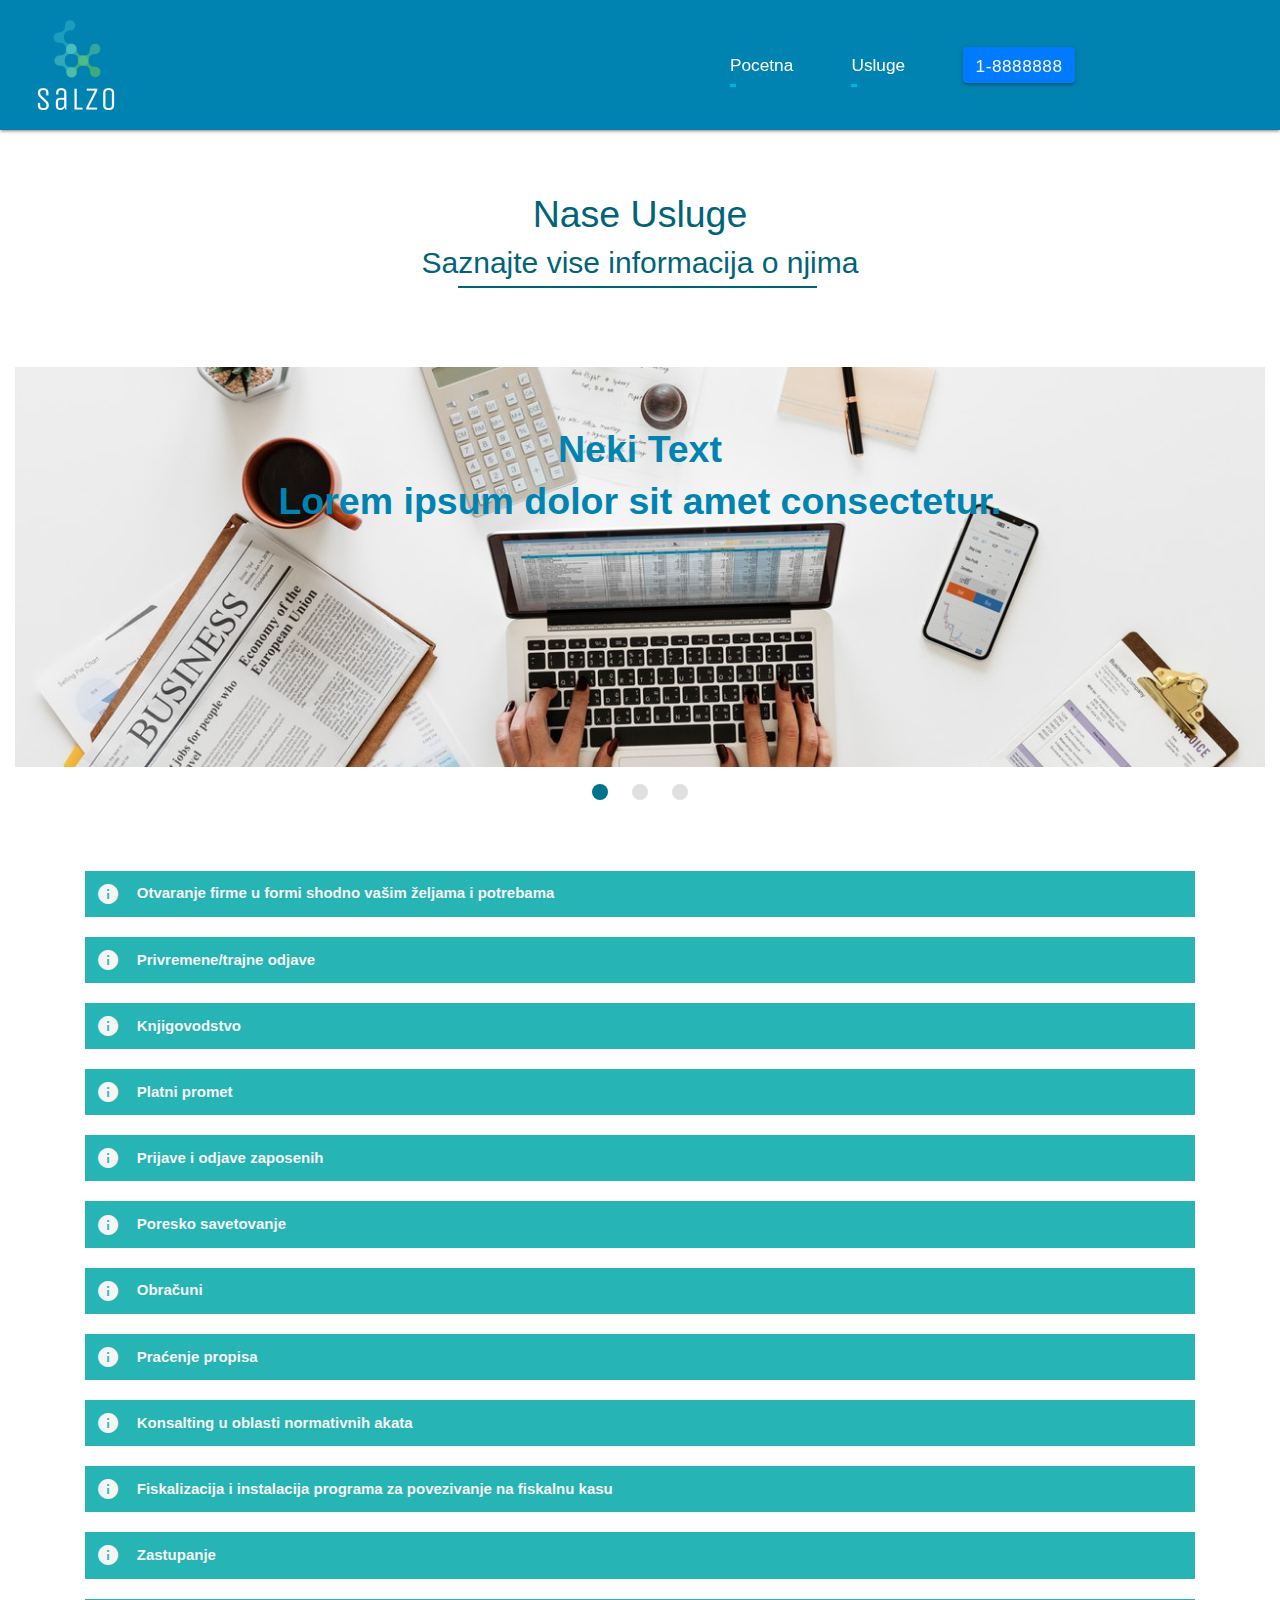
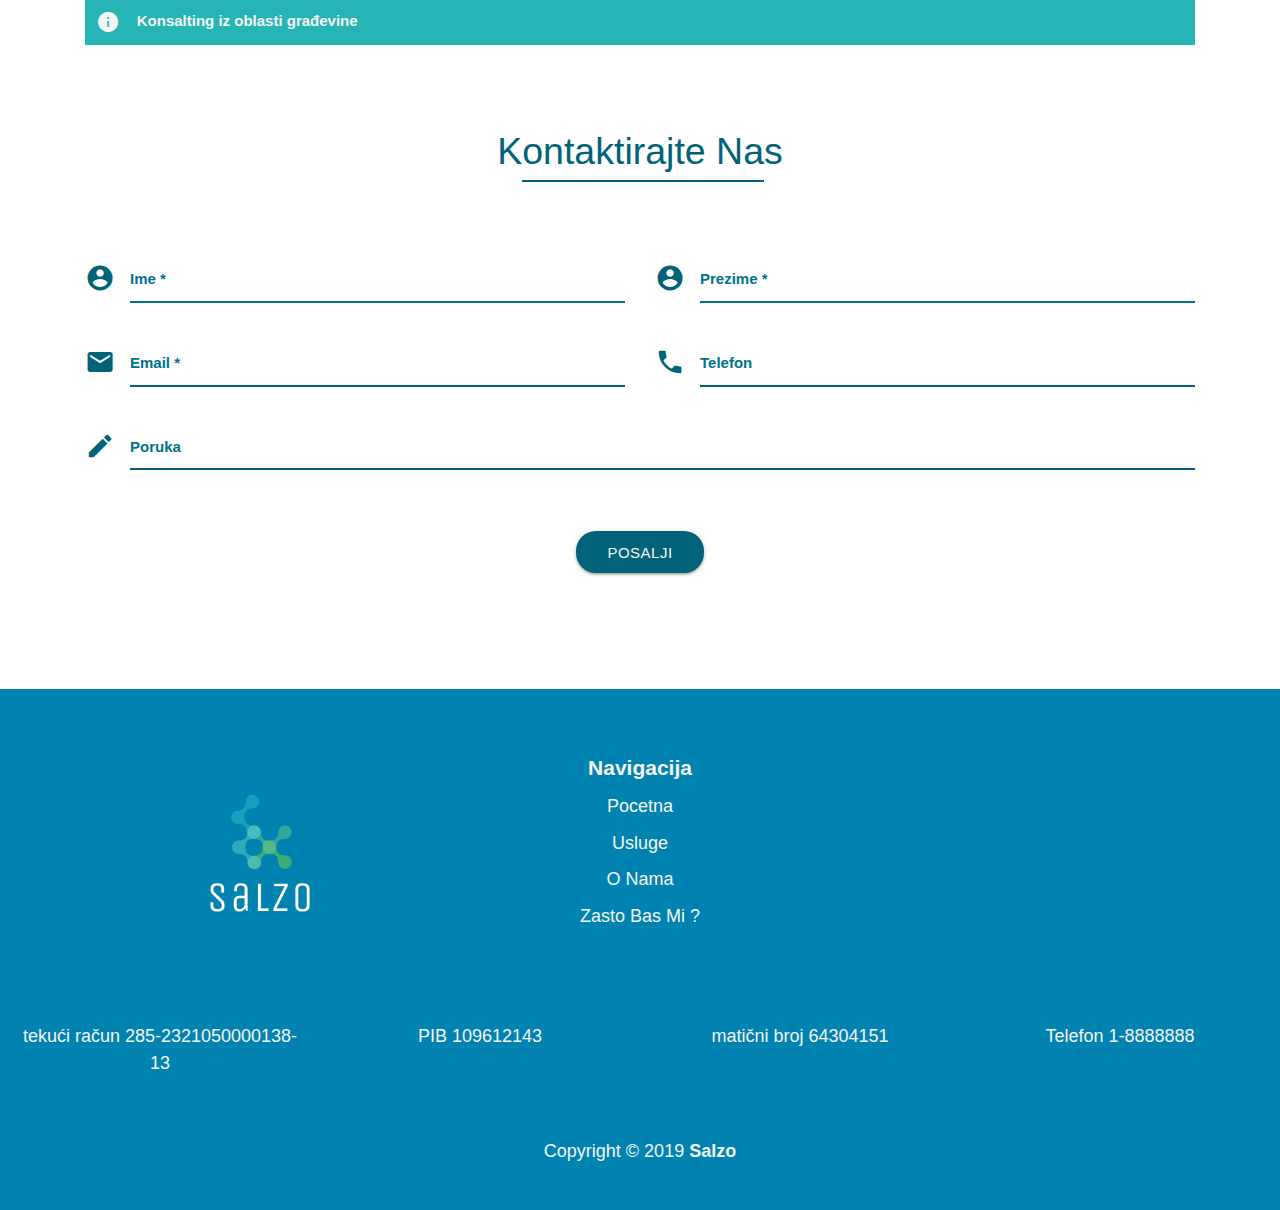
==== commit 3728db22: "Update usluge.html" ====
--- a/usluge.html
+++ b/usluge.html
@@ -378,7 +378,7 @@
                                     <li><a href="usluge.html">Usluge</a></li>
                                     <li><a href="#onama">O Nama</a></li>
                                     <li><a href="#zasto">Zasto Bas Mi ?</a></li>
-                                    <li><a href="tel: 555-333">1-8888888</a></li>
+                                    
                                 </ul>
                             </div>
                         </div>
@@ -398,7 +398,12 @@
                         <p>matični broj 64304151</p>
                     </div>
                     <div class="col-lg-3 col-md-3 col-sm-12 col-12 copyRight">
-                        <p>Copyright &copy; 2019 <label>Salzo</label></p>
+                        <p>Telefon 1-8888888</p>
+                    </div>
+                </div>
+                <div class="row">
+                    <div class="col-12 copyRight">
+                        <p class="text-center">Copyright &copy; 2019 <label>Salzo</label></p>
                     </div>
                 </div>
                 
--- a/css/style.css
+++ b/css/style.css
@@ -140,7 +140,8 @@
   }
 }
 body nav .nav1 .telefon a {
-  background-color: #007bff;
+   background-color: #007bff;
+   color:whitesmoke;
 }
 
 body nav .nav1 .telefon a:after {
@@ -1149,8 +1150,22 @@
   background-color: #0083B0;
 }
 
+body .contSlider .rowSlider .colSlider .slider .indicators .indicator-item:hover {
+  background-color: #00738C !important;
+}
+
+body .contSlider .rowSlider .colSlider .slider .indicators .active {
+  background-color: #00738C !important;
+}
+
+body .contSlider .rowSlider .colSlider .slider .slides li .caption .colHead, body .contSlider .rowSlider .colSlider .slider .slides li .caption .colSlogan {
+  color: #0083B0;
+  font-weight: bold;
+  font-size: 2.5em;
+}
+
 body .contMainUsluge {
-  margin: 20% auto 5% auto;
+  margin: 15% auto 5% auto;
 }
 
 @media (max-width: 768px) {
@@ -1198,6 +1213,7 @@
 
 body .contUs {
   width: 100%;
+  margin-top:5%;
 }
 
 body .contUs .rowUs .colUs details {
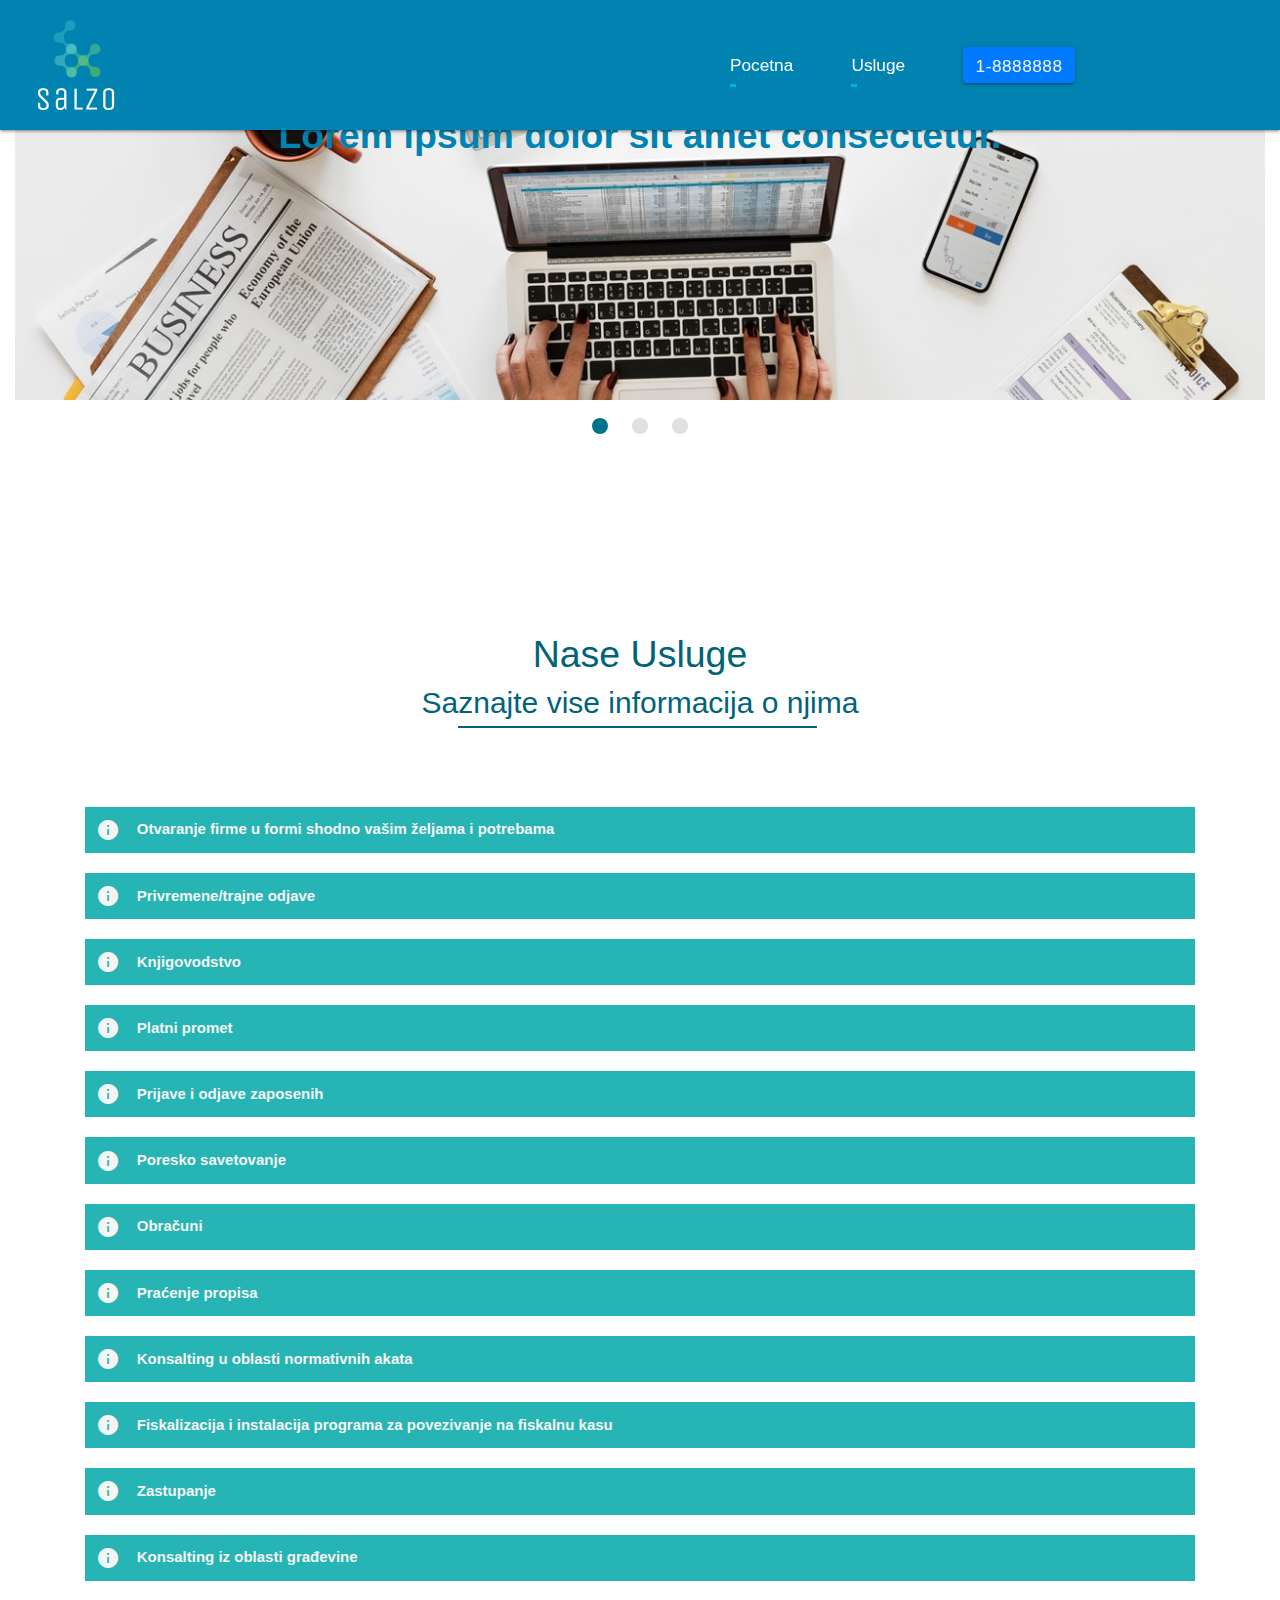
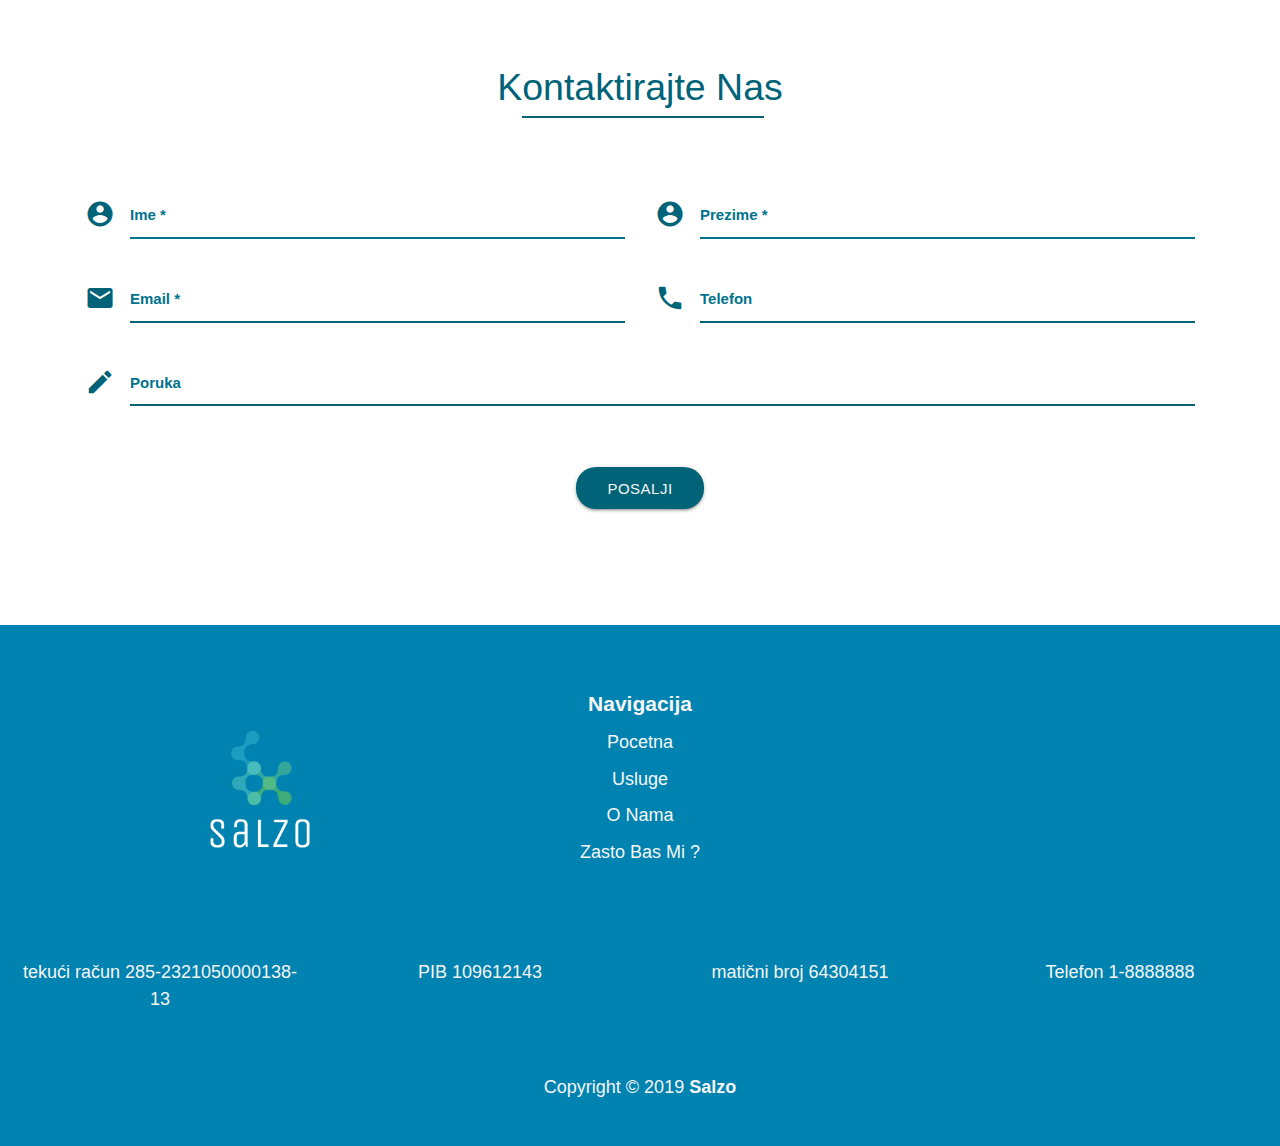
==== commit b38e0c60: "Update usluge.html" ====
--- a/usluge.html
+++ b/usluge.html
@@ -35,14 +35,7 @@
 
                 <div class="sideLogo"><img src="images/SalzoLogo.png" class="img-fluid" alt="Salzo Logo"/></div>
         </ul>
-        <div class="container contMainUsluge">
-            <div class="row rowMainUsluge">
-                <div class="col-lg-12 colMainUsluge text-center">
-                    <h1>Nase Usluge</h1>
-                    <h2>Sa<label>znajte vise informacija o nji</label>ma</h2>
-                </div>
-            </div>
-        </div>
+        
         <!--Deo za summary-->
         <!--Telefon na malim ekranima-->
 
@@ -77,6 +70,15 @@
                           
                         </ul>
                       </div>
+                </div>
+            </div>
+        </div>
+        
+        <div class="container contMainUsluge">
+            <div class="row rowMainUsluge">
+                <div class="col-lg-12 colMainUsluge text-center">
+                    <h1>Nase Usluge</h1>
+                    <h2>Sa<label>znajte vise informacija o nji</label>ma</h2>
                 </div>
             </div>
         </div>
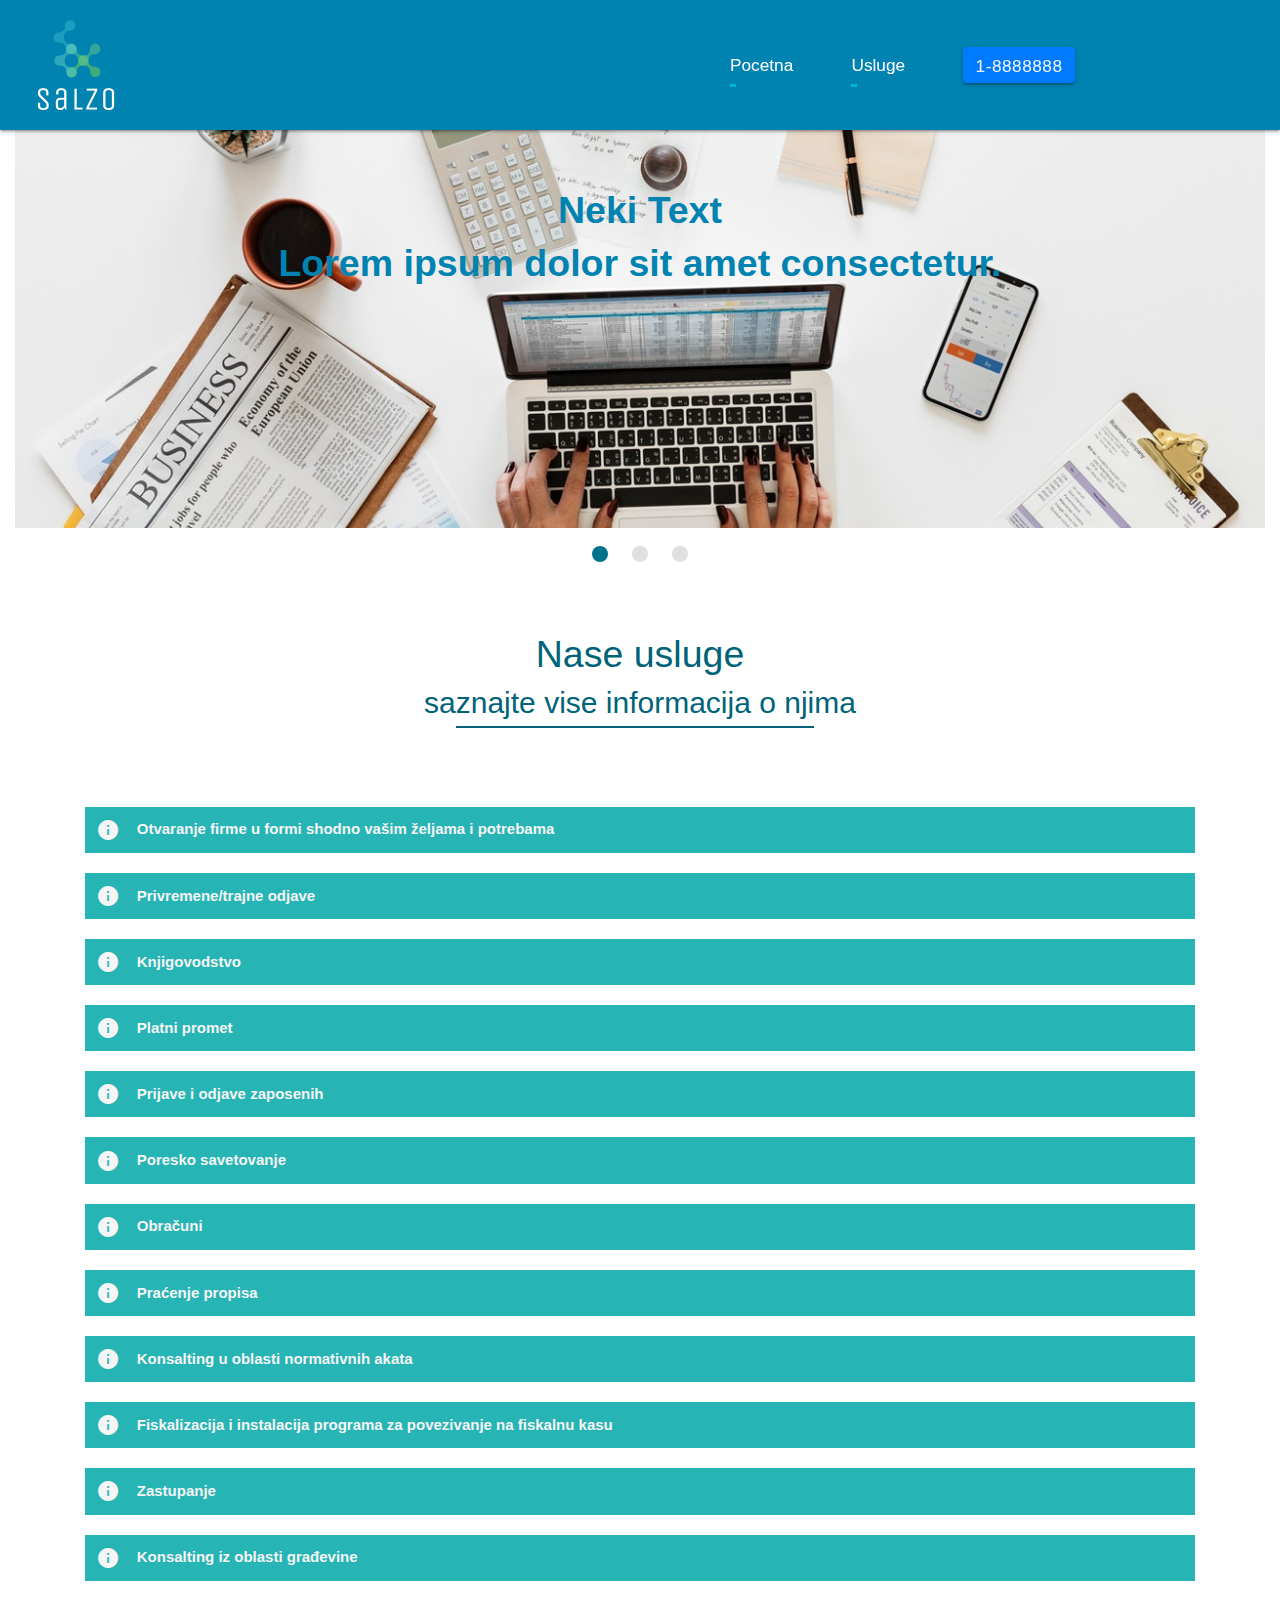
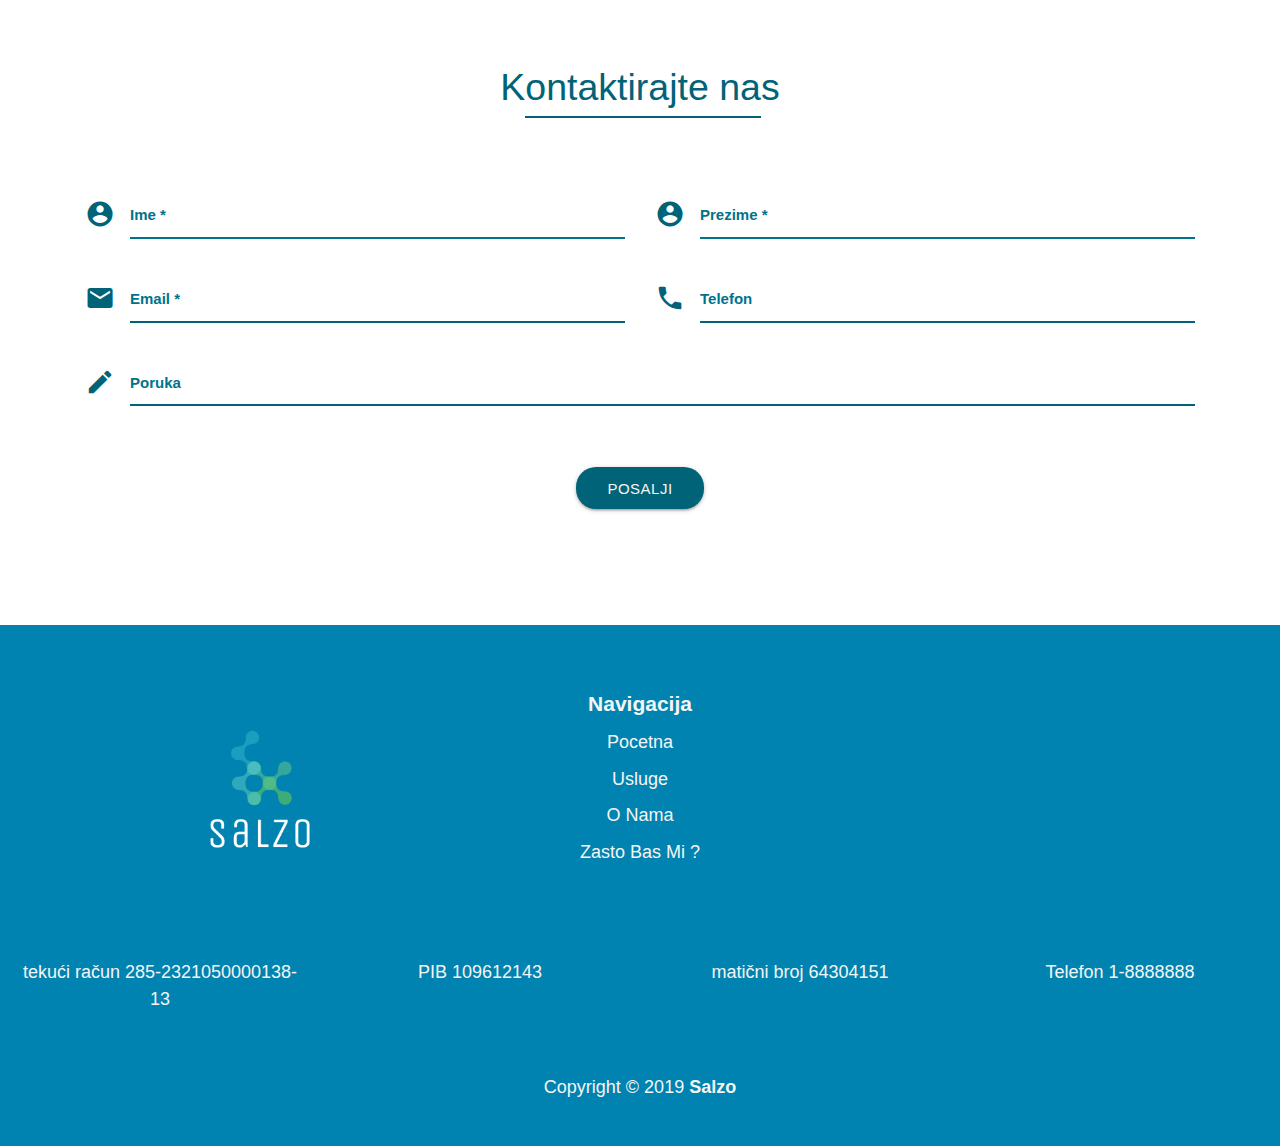
==== commit 4c0d78c3: "Update usluge.html" ====
--- a/usluge.html
+++ b/usluge.html
@@ -77,8 +77,8 @@
         <div class="container contMainUsluge">
             <div class="row rowMainUsluge">
                 <div class="col-lg-12 colMainUsluge text-center">
-                    <h1>Nase Usluge</h1>
-                    <h2>Sa<label>znajte vise informacija o nji</label>ma</h2>
+                    <h1>Nase usluge</h1>
+                    <h2>sa<label>znajte vise informacija o nji</label>ma</h2>
                 </div>
             </div>
         </div>
@@ -260,7 +260,7 @@
         <!--Kraj summary-ja-->
 
         <div class="container-fluid fluidKontakt">
-            <h3>K<label>ontaktirajte Na</label>s</h3>
+            <h3>K<label>ontaktirajte na</label>s</h3>
             <div class="container contKontakt">
 
                 <form action="index.php" method="POST">
--- a/css/style.css
+++ b/css/style.css
@@ -1150,6 +1150,10 @@
   background-color: #0083B0;
 }
 
+body .contSlider {
+  padding-top: 10%;
+}
+
 body .contSlider .rowSlider .colSlider .slider .indicators .indicator-item:hover {
   background-color: #00738C !important;
 }
@@ -1165,7 +1169,7 @@
 }
 
 body .contMainUsluge {
-  margin: 15% auto 5% auto;
+  margin: 5% auto 5% auto;
 }
 
 @media (max-width: 768px) {
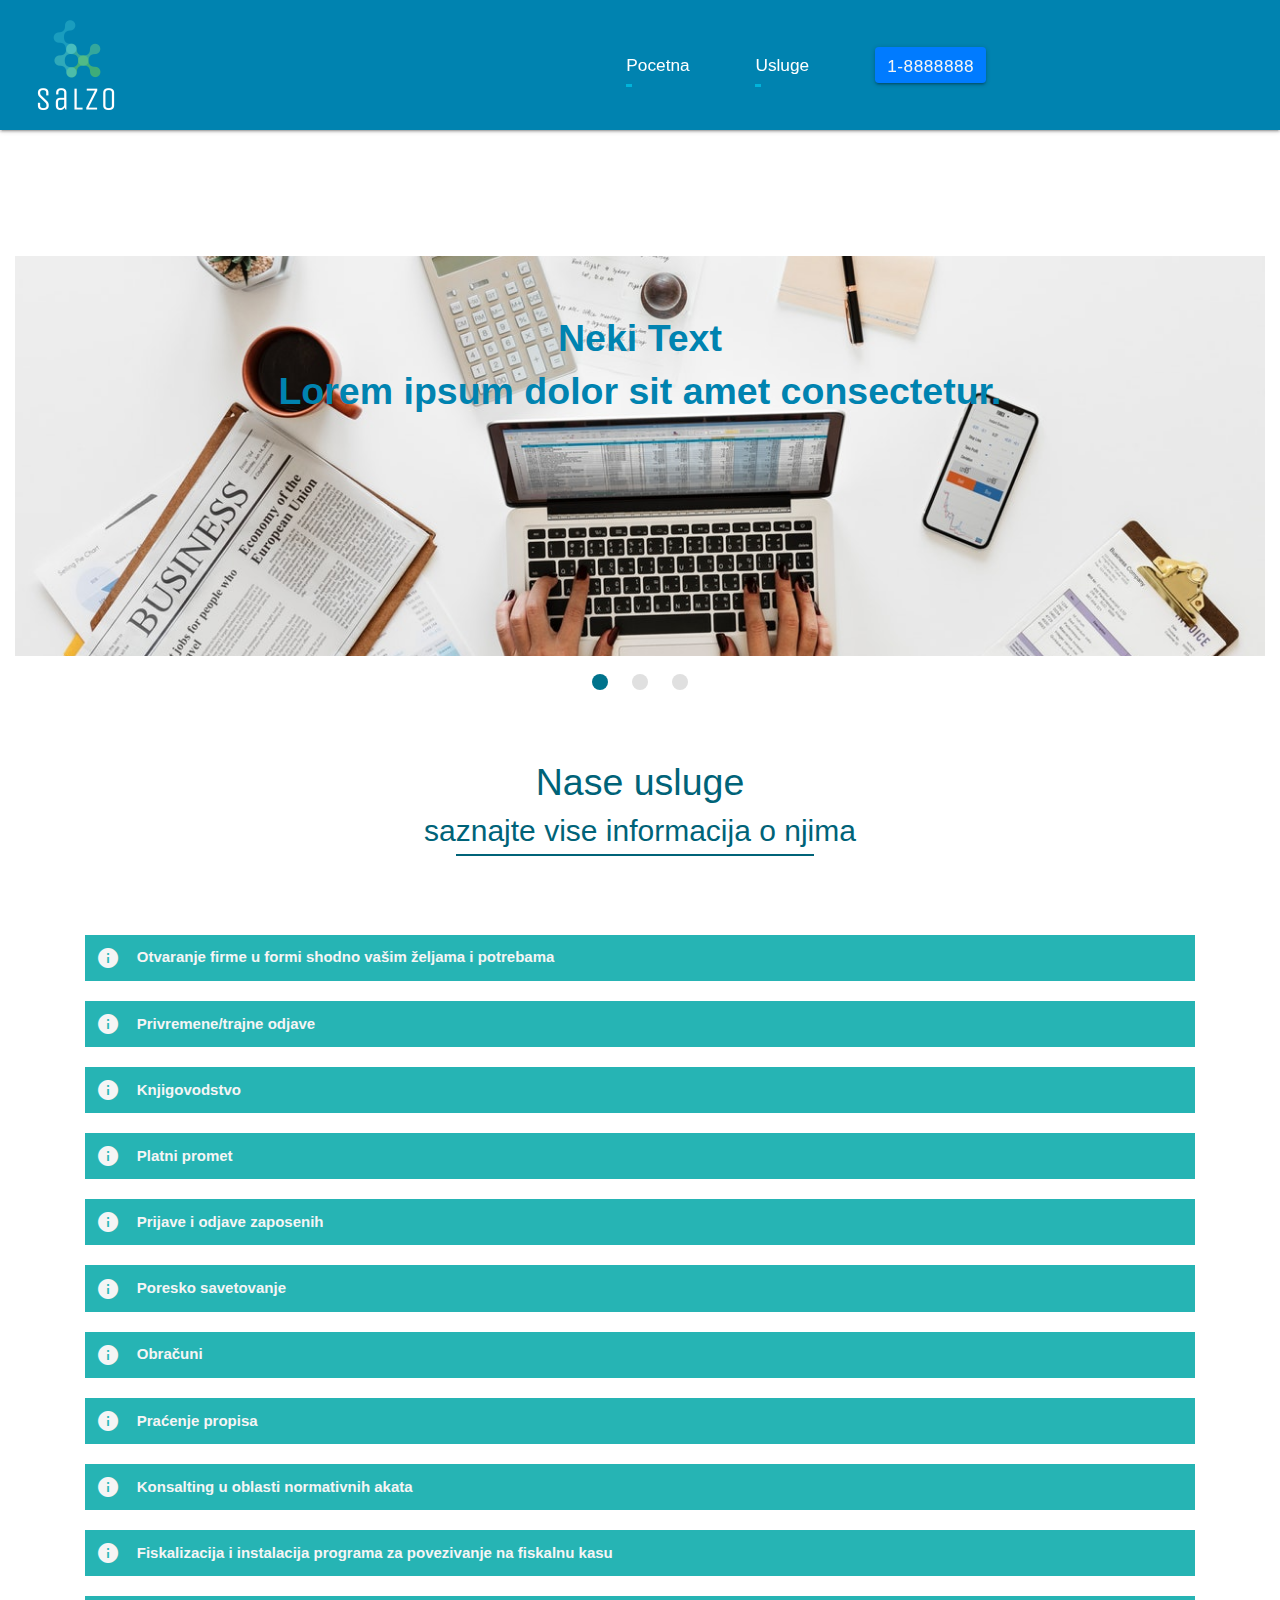
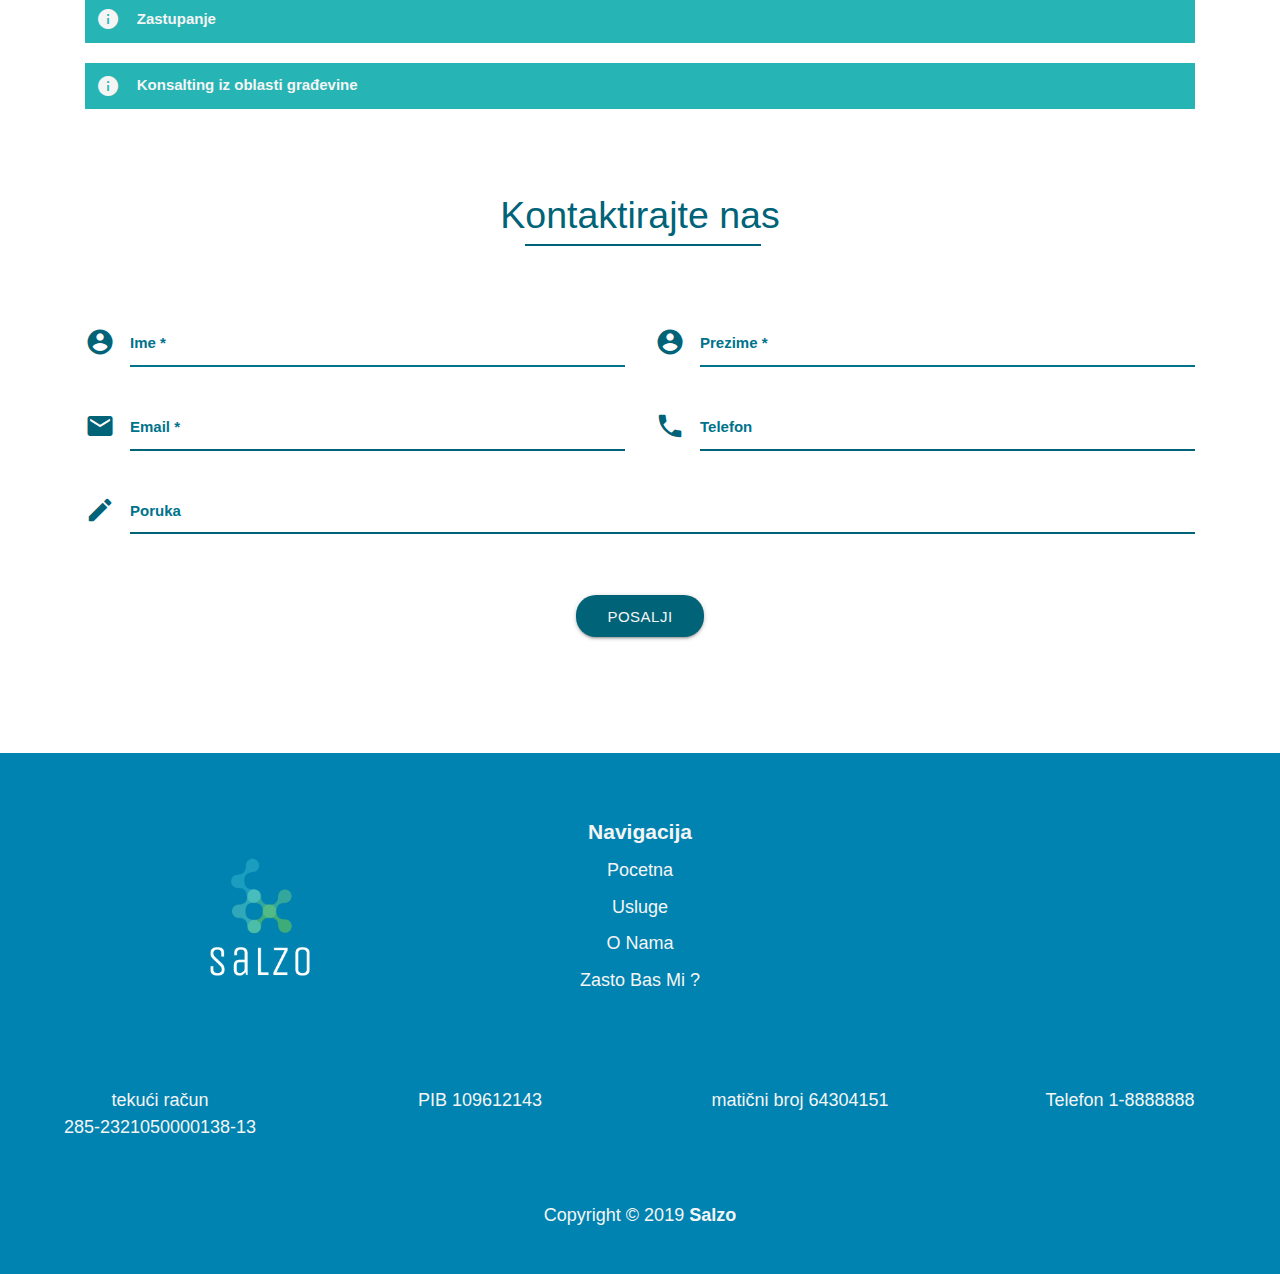
==== commit 9f13ed34: "Update usluge.html" ====
--- a/usluge.html
+++ b/usluge.html
@@ -86,7 +86,7 @@
         <div class="container contUs">
             <div class="row rowUs">
                 <div class="col-lg-12 colUs">
-                    <details>
+                    <details id="firstDetails">
                         <summary><i class="material-icons">info</i>Otvaranje firme u formi shodno vašim željama i potrebama</summary>
                         <p>Ova usluga je za korisnike naših usluga besplatna, osim ukoliko registrujete DOO, onda samo
                             plaćate uslugu izrade Ugovora o osnovanju, koji bi za vas sačinila neka od naših partnerskih
@@ -391,7 +391,7 @@
                 </div>
                 <div class="row">
                     <div class="col-lg-3 col-md-3 col-sm-12 col-12 copyRight">
-                        <p>tekući račun 285-2321050000138-13</p>
+                        <p>tekući račun <br/> 285-2321050000138-13</p>
                     </div>
                     <div class="col-lg-3 col-md-3 col-sm-12 col-12 copyRight">
                         <p>PIB 109612143</p>
--- a/css/style.css
+++ b/css/style.css
@@ -216,11 +216,12 @@
   width: 55%;
 }
 
-@media (max-width: 1200px) {
+@media (max-width: 1400px) {
   body nav .nav1 ul {
-    width: 65%;
-  }
-}
+    width: 70%;
+  }
+}
+
 
 body nav .nav1 ul li {
   margin: 0% 2%;
@@ -310,7 +311,7 @@
 body main .fading {
   width: 100%;
   height: 100vh;
-  background-color: rgba(0, 131, 176, 0.8);
+  background-color: rgba(0, 131, 176, 0.5);
   display: -webkit-box;
   display: -ms-flexbox;
   display: flex;
@@ -527,6 +528,9 @@
   text-decoration: none;
   color: whitesmoke;
   font-weight: bold;
+  display: block;
+  width: 100%;
+  height: 100%;
 }
 
 body .usluge .contUsluge .rowUsluge .colUsluge .textUsluge .up:hover, body .usluge .contUsluge .rowUsluge .colUsluge .textUsluge .up:focus {
@@ -575,7 +579,6 @@
 
 body .fluidZasto .contZasto .rowZasto .colZasto:first-child {
   border-right: 2px solid whitesmoke;
-  margin-bottom: 2%;
 }
 
 @media (max-width: 768px) {
@@ -1154,6 +1157,30 @@
   padding-top: 10%;
 }
 
+@media (max-width: 1400px){
+  body .contSlider {
+    margin-top: 10%;
+  }
+}
+
+@media (max-width: 768px){
+  body .contSlider {
+    margin-top: 20%;
+  }
+}
+
+@media (max-width: 576px){
+  body .contSlider {
+    margin-top: 35%;
+  }
+}
+
+@media (max-width: 370px){
+  body .contSlider {
+    margin-top: 45%;
+  }
+}
+
 body .contSlider .rowSlider .colSlider .slider .indicators .indicator-item:hover {
   background-color: #00738C !important;
 }
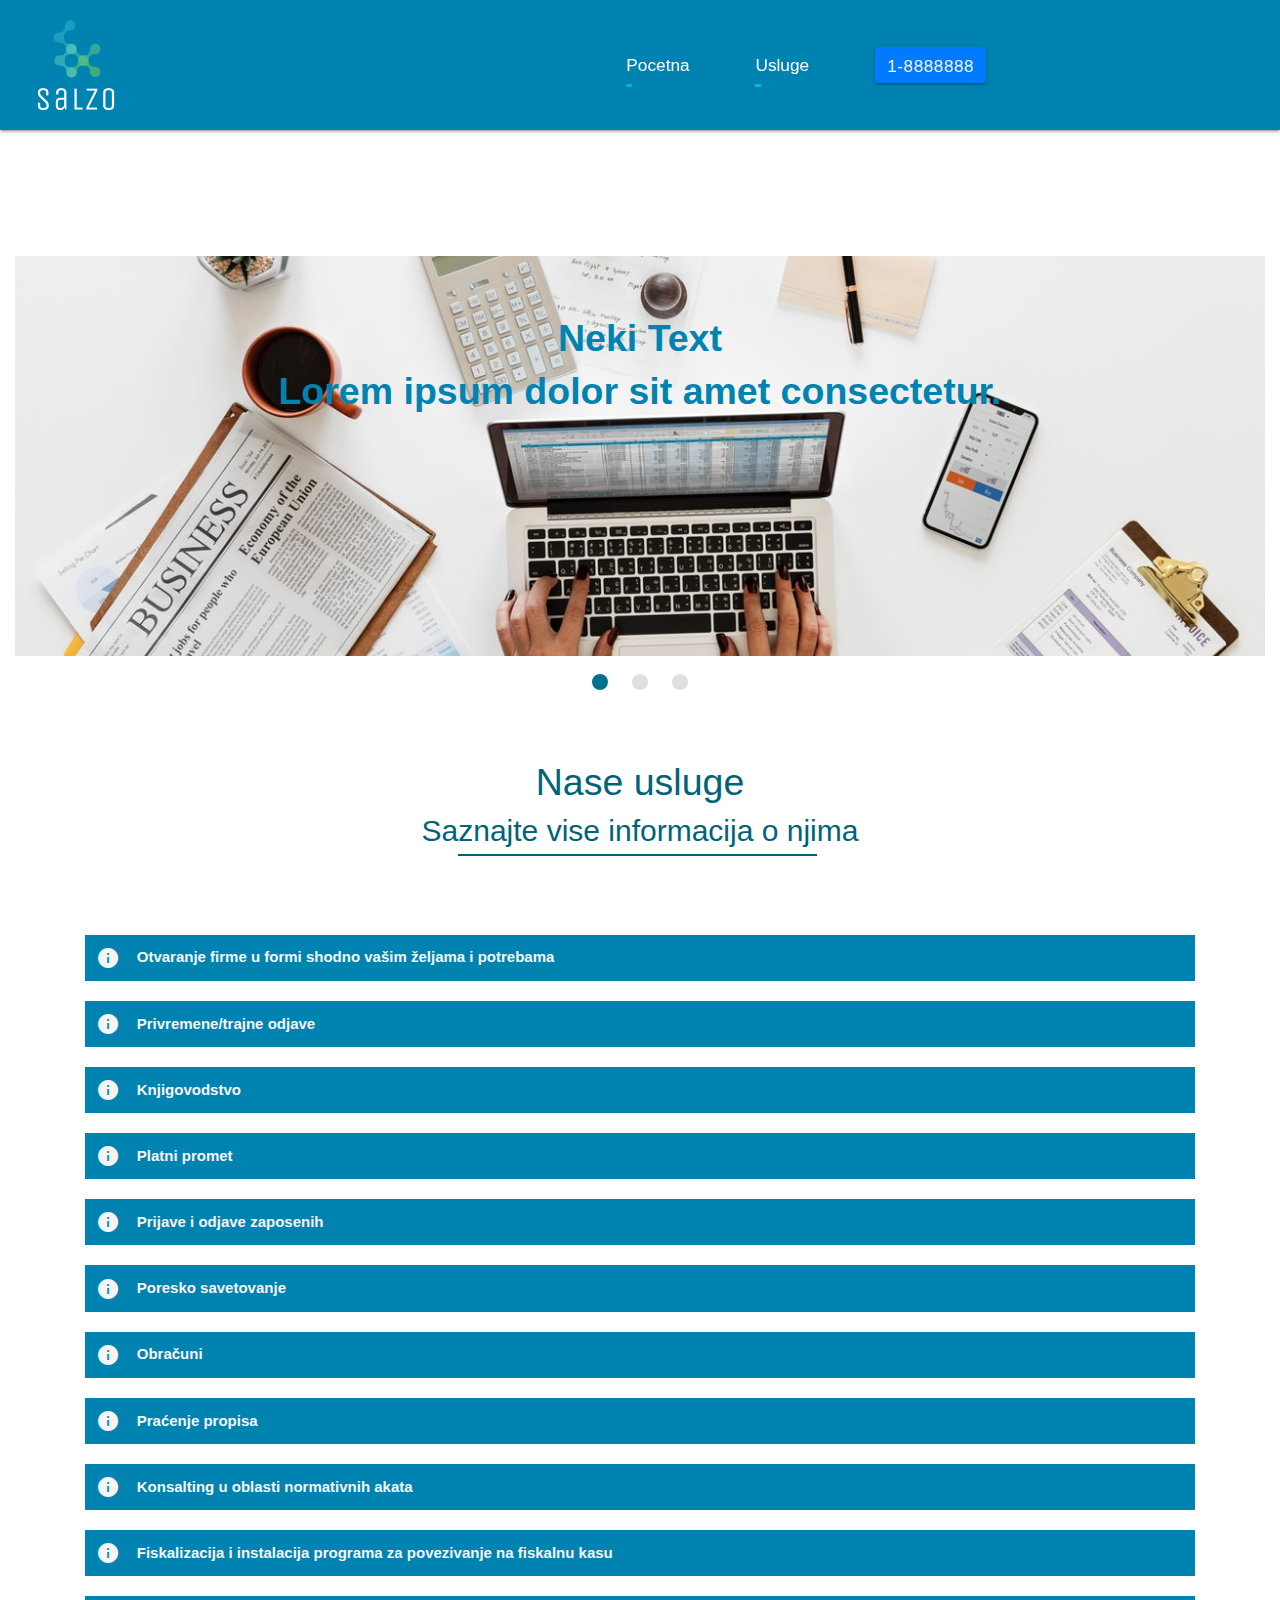
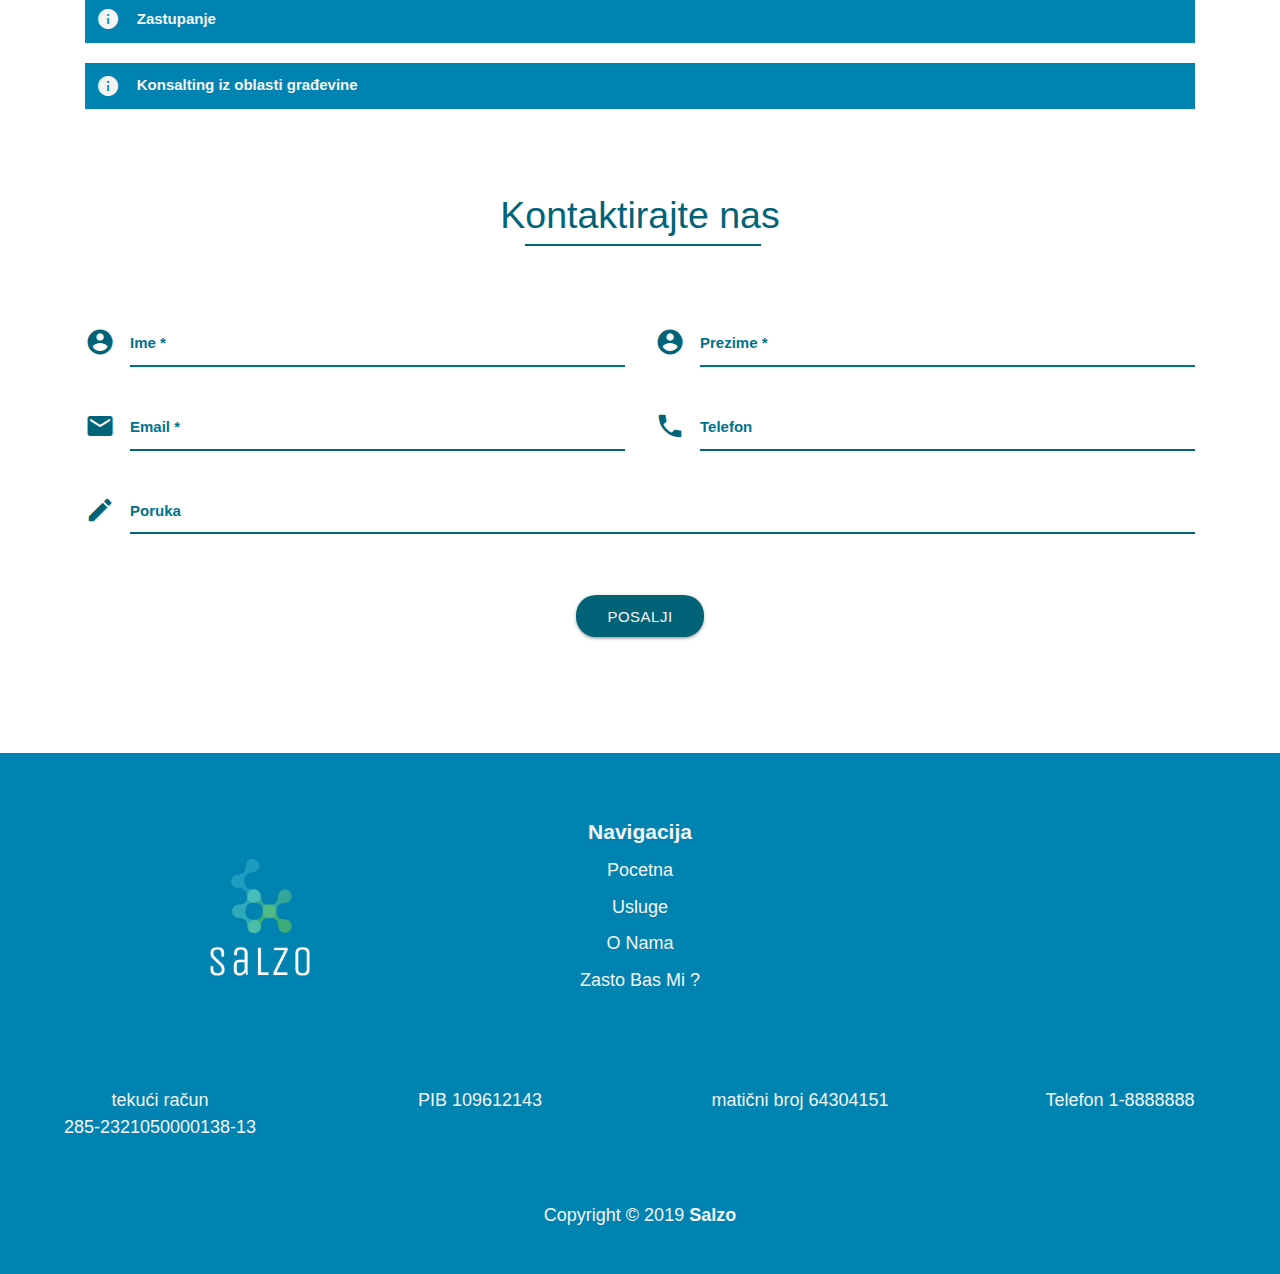
==== commit 7d0d37d0: "Update usluge.html" ====
--- a/usluge.html
+++ b/usluge.html
@@ -78,7 +78,7 @@
             <div class="row rowMainUsluge">
                 <div class="col-lg-12 colMainUsluge text-center">
                     <h1>Nase usluge</h1>
-                    <h2>sa<label>znajte vise informacija o nji</label>ma</h2>
+                    <h2>Sa<label>znajte vise informacija o nji</label>ma</h2>
                 </div>
             </div>
         </div>
--- a/css/style.css
+++ b/css/style.css
@@ -311,7 +311,7 @@
 body main .fading {
   width: 100%;
   height: 100vh;
-  background-color: rgba(0, 131, 176, 0.5);
+  background-color: rgba(0, 131, 176, 0.4);
   display: -webkit-box;
   display: -ms-flexbox;
   display: flex;
@@ -380,6 +380,12 @@
 body main .fading .contMain .rowMain .colMain p span {
   color: #8CD6AB;
   font-weight: bold;
+}
+
+body main .fading .contMain .rowMain .colMain p #specSpan {
+  font-weight: bold;
+  color: rgb(255, 255, 255) !important;
+  font-size: 1.2em;
 }
 
 body main .fading .contMain .rowMain .colMain .up {
@@ -1248,7 +1254,7 @@
 }
 
 body .contUs .rowUs .colUs details {
-  background: #26b4b4;
+  background-color: rgb(6, 231, 247);
   -webkit-transition: 1s;
   transition: 1s;
   color: whitesmoke;
@@ -1258,6 +1264,7 @@
   padding: 3%;
   font-weight: bold;
   font-size: 1.1em;
+  color: #000;
 }
 
 body .contUs .rowUs .colUs details ul li p {
@@ -1275,6 +1282,7 @@
   transition: 1s;
   font-weight: bold;
   padding: 1% 0%;
+  background-color: #0083B0;
 }
 
 body .contUs .rowUs .colUs details summary i {
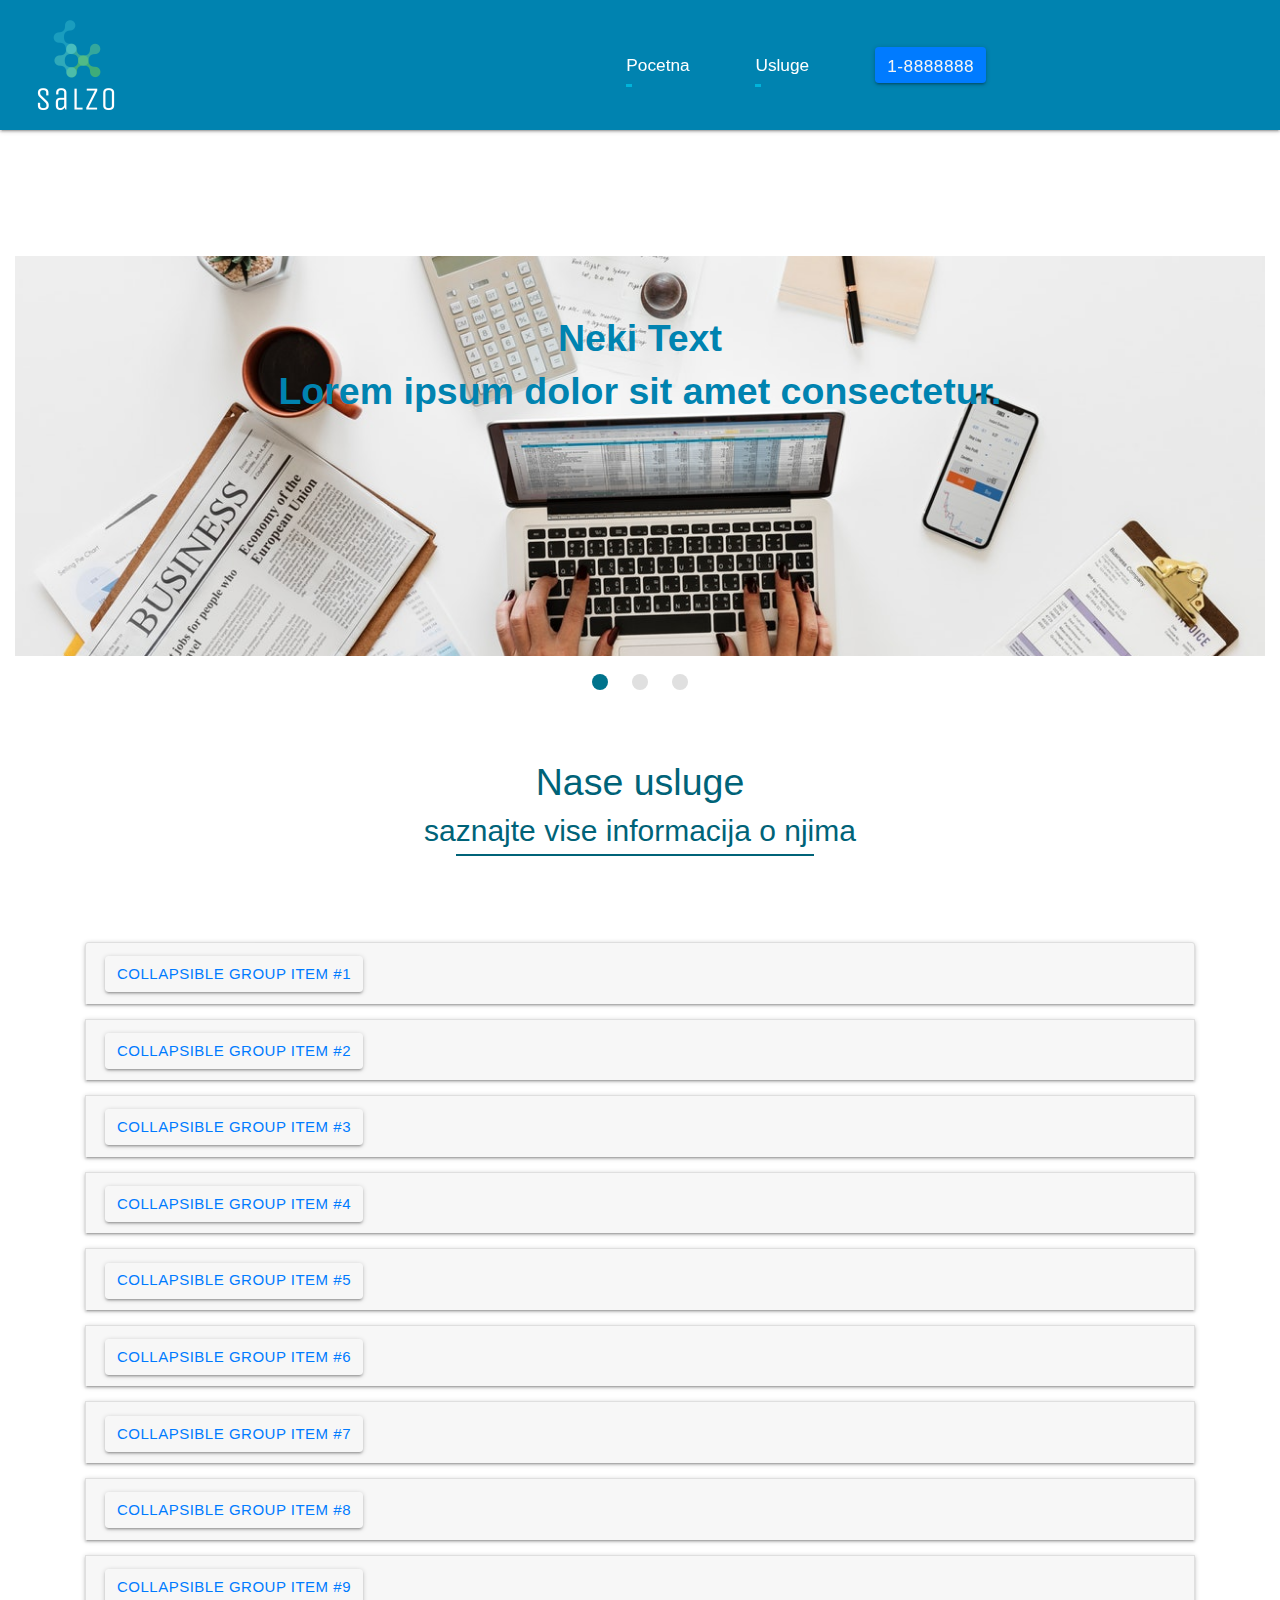
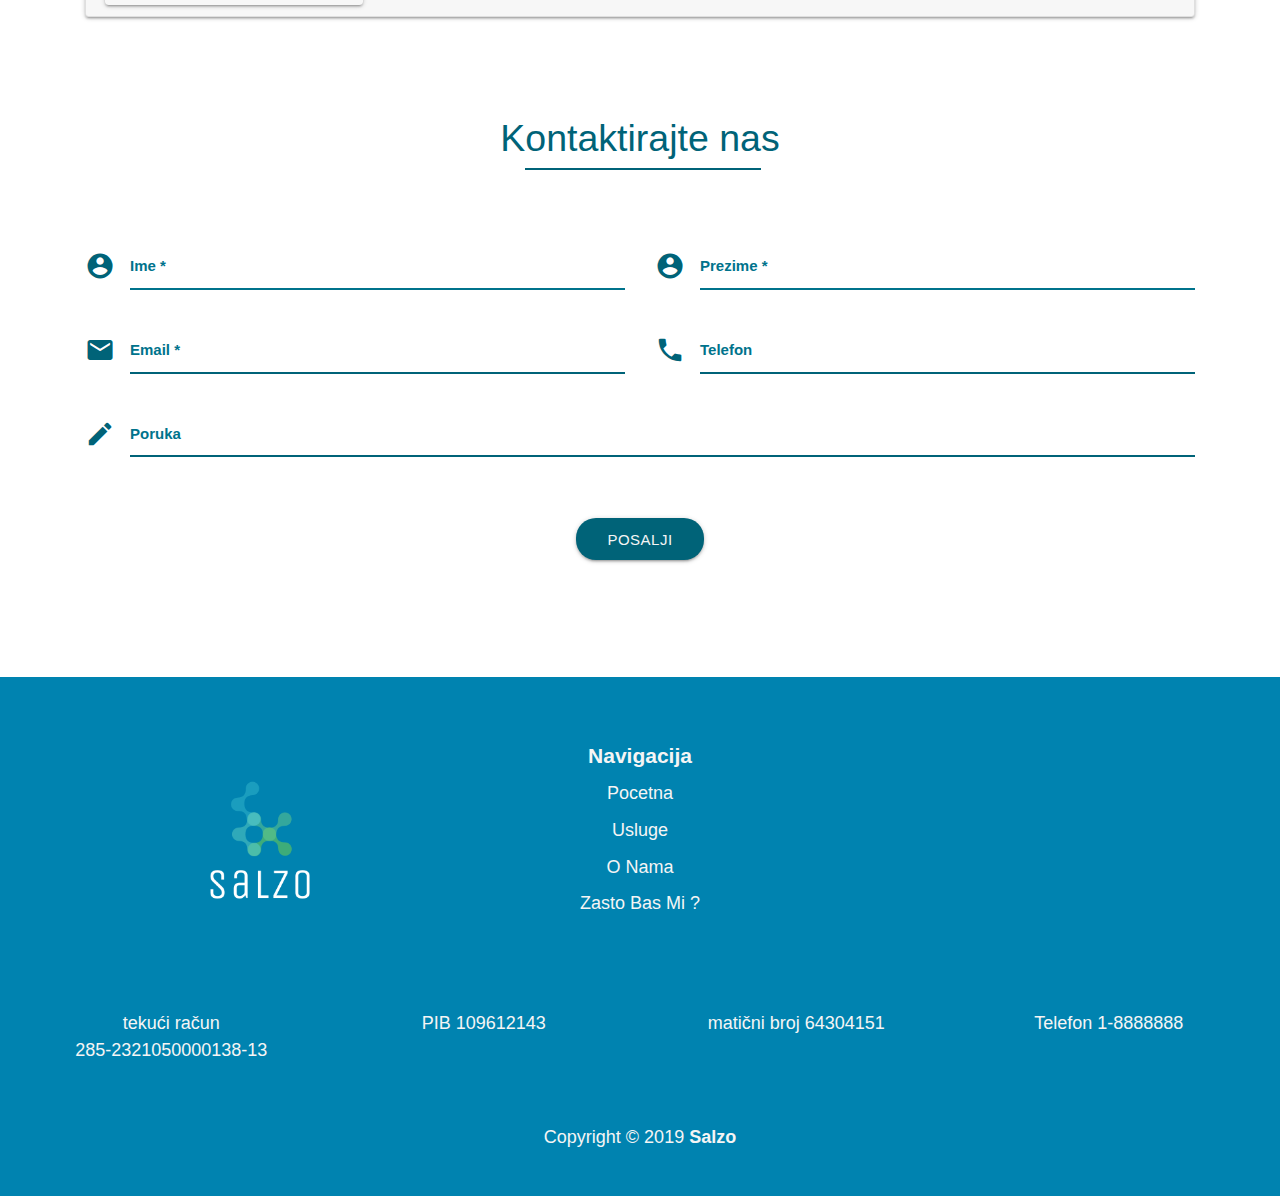
==== commit f0d38524: "Update usluge.html" ====
--- a/usluge.html
+++ b/usluge.html
@@ -78,7 +78,7 @@
             <div class="row rowMainUsluge">
                 <div class="col-lg-12 colMainUsluge text-center">
                     <h1>Nase usluge</h1>
-                    <h2>Sa<label>znajte vise informacija o nji</label>ma</h2>
+                    <h2>sa<label>znajte vise informacija o nji</label>ma</h2>
                 </div>
             </div>
         </div>
@@ -86,7 +86,7 @@
         <div class="container contUs">
             <div class="row rowUs">
                 <div class="col-lg-12 colUs">
-                    <details id="firstDetails">
+                   <!-- <details id="firstDetails">
                         <summary><i class="material-icons">info</i>Otvaranje firme u formi shodno vašim željama i potrebama</summary>
                         <p>Ova usluga je za korisnike naših usluga besplatna, osim ukoliko registrujete DOO, onda samo
                             plaćate uslugu izrade Ugovora o osnovanju, koji bi za vas sačinila neka od naših partnerskih
@@ -94,11 +94,156 @@
                             date, za vas završavamo i otvaranje računa kod željene banke, podnošenje potrebnih prijava
                             poreskoj upravi, registraciju u PIO i Fondu za zdravsveno osiguranje, izradu pečata ukoliko želite
                             (nije obavezan).</p>
-                    </details>
-                </div>
-            </div>
-
-            <div class="row rowUs">
+                    </details> -->
+
+                    <div class="accordion akord" id="accordionExample">
+
+                        <div class="card kard">
+                          <div class="card-header glava" id="headingOne">
+                            <h2 class="mb-0">
+                              <button class="btn btn-link" type="button" data-toggle="collapse" data-target="#collapseOne" aria-expanded="true" aria-controls="collapseOne">
+                                Collapsible Group Item #1
+                              </button>
+                            </h2>
+                          </div>
+                      
+                          <div id="collapseOne" class="collapse kolaps" aria-labelledby="headingOne" data-parent="#accordionExample">
+                            <div class="card-body">
+                              <p>Anim pariatur cliche reprehenderit, enim eiusmod high life accusamus terry richardson ad squid. 3 wolf moon officia aute, non cupidatat skateboard dolor brunch. Food truck quinoa nesciunt laborum eiusmod. Brunch 3 wolf moon tempor, sunt aliqua put a bird on it squid single-origin coffee nulla assumenda shoreditch et. Nihil anim keffiyeh helvetica, craft beer labore wes anderson cred nesciunt sapiente ea proident. Ad vegan excepteur butcher vice lomo. Leggings occaecat craft beer farm-to-table, raw denim aesthetic synth nesciunt you probably haven't heard of them accusamus labore sustainable VHS.</p>
+                            </div>
+                          </div>
+                        </div>
+
+                        <div class="card kard">
+                          <div class="card-header glava" id="headingTwo">
+                            <h2 class="mb-0">
+                              <button class="btn btn-link collapsed" type="button" data-toggle="collapse" data-target="#collapseTwo" aria-expanded="false" aria-controls="collapseTwo">
+                                Collapsible Group Item #2
+                              </button>
+                            </h2>
+                          </div>
+                          <div id="collapseTwo" class="collapse kolaps" aria-labelledby="headingTwo" data-parent="#accordionExample">
+                            <div class="card-body">
+                                    <p>Anim pariatur cliche reprehenderit, enim eiusmod high life accusamus terry richardson ad squid. 3 wolf moon officia aute, non cupidatat skateboard dolor brunch. Food truck quinoa nesciunt laborum eiusmod. Brunch 3 wolf moon tempor, sunt aliqua put a bird on it squid single-origin coffee nulla assumenda shoreditch et. Nihil anim keffiyeh helvetica, craft beer labore wes anderson cred nesciunt sapiente ea proident. Ad vegan excepteur butcher vice lomo. Leggings occaecat craft beer farm-to-table, raw denim aesthetic synth nesciunt you probably haven't heard of them accusamus labore sustainable VHS.</p>
+                            </div>
+                          </div>
+                        </div>
+
+                        <div class="card kard">
+                          <div class="card-header glava" id="headingThree">
+                            <h2 class="mb-0">
+                              <button class="btn btn-link collapsed" type="button" data-toggle="collapse" data-target="#collapseThree" aria-expanded="false" aria-controls="collapseThree">
+                                Collapsible Group Item #3
+                              </button>
+                            </h2>
+                          </div>
+                          <div id="collapseThree" class="collapse kolaps" aria-labelledby="headingThree" data-parent="#accordionExample">
+                            <div class="card-body">
+                                    <p>Anim pariatur cliche reprehenderit, enim eiusmod high life accusamus terry richardson ad squid. 3 wolf moon officia aute, non cupidatat skateboard dolor brunch. Food truck quinoa nesciunt laborum eiusmod. Brunch 3 wolf moon tempor, sunt aliqua put a bird on it squid single-origin coffee nulla assumenda shoreditch et. Nihil anim keffiyeh helvetica, craft beer labore wes anderson cred nesciunt sapiente ea proident. Ad vegan excepteur butcher vice lomo. Leggings occaecat craft beer farm-to-table, raw denim aesthetic synth nesciunt you probably haven't heard of them accusamus labore sustainable VHS.</p>
+                            </div>
+                          </div>
+                        </div>
+
+                        <div class="card kard">
+                                <div class="card-header glava" id="headingFour">
+                                  <h2 class="mb-0">
+                                    <button class="btn btn-link collapsed" type="button" data-toggle="collapse" data-target="#collapseFour" aria-expanded="false" aria-controls="collapseFour">
+                                      Collapsible Group Item #4
+                                    </button>
+                                  </h2>
+                                </div>
+                                <div id="collapseFour" class="collapse kolaps" aria-labelledby="headingFour" data-parent="#accordionExample">
+                                  <div class="card-body">
+                                        <p>Anim pariatur cliche reprehenderit, enim eiusmod high life accusamus terry richardson ad squid. 3 wolf moon officia aute, non cupidatat skateboard dolor brunch. Food truck quinoa nesciunt laborum eiusmod. Brunch 3 wolf moon tempor, sunt aliqua put a bird on it squid single-origin coffee nulla assumenda shoreditch et. Nihil anim keffiyeh helvetica, craft beer labore wes anderson cred nesciunt sapiente ea proident. Ad vegan excepteur butcher vice lomo. Leggings occaecat craft beer farm-to-table, raw denim aesthetic synth nesciunt you probably haven't heard of them accusamus labore sustainable VHS.</p>
+                                  </div>
+                                </div>
+                              </div>
+
+                              <div class="card kard">
+                                    <div class="card-header glava" id="headingFive">
+                                      <h2 class="mb-0">
+                                        <button class="btn btn-link collapsed" type="button" data-toggle="collapse" data-target="#collapseFive" aria-expanded="false" aria-controls="collapseFive">
+                                          Collapsible Group Item #5
+                                        </button>
+                                      </h2>
+                                    </div>
+                                    <div id="collapseFive" class="collapse kolaps" aria-labelledby="headingFive" data-parent="#accordionExample">
+                                      <div class="card-body">
+                                            <p>Anim pariatur cliche reprehenderit, enim eiusmod high life accusamus terry richardson ad squid. 3 wolf moon officia aute, non cupidatat skateboard dolor brunch. Food truck quinoa nesciunt laborum eiusmod. Brunch 3 wolf moon tempor, sunt aliqua put a bird on it squid single-origin coffee nulla assumenda shoreditch et. Nihil anim keffiyeh helvetica, craft beer labore wes anderson cred nesciunt sapiente ea proident. Ad vegan excepteur butcher vice lomo. Leggings occaecat craft beer farm-to-table, raw denim aesthetic synth nesciunt you probably haven't heard of them accusamus labore sustainable VHS.</p>
+                                      </div>
+                                    </div>
+                                  </div>
+
+                                  <div class="card kard">
+                                        <div class="card-header glava" id="headingSix">
+                                          <h2 class="mb-0">
+                                            <button class="btn btn-link collapsed" type="button" data-toggle="collapse" data-target="#collapseSix" aria-expanded="false" aria-controls="collapseSix">
+                                              Collapsible Group Item #6
+                                            </button>
+                                          </h2>
+                                        </div>
+                                        <div id="collapseSix" class="collapse kolaps" aria-labelledby="headingSix" data-parent="#accordionExample">
+                                          <div class="card-body">
+                                                <p>Anim pariatur cliche reprehenderit, enim eiusmod high life accusamus terry richardson ad squid. 3 wolf moon officia aute, non cupidatat skateboard dolor brunch. Food truck quinoa nesciunt laborum eiusmod. Brunch 3 wolf moon tempor, sunt aliqua put a bird on it squid single-origin coffee nulla assumenda shoreditch et. Nihil anim keffiyeh helvetica, craft beer labore wes anderson cred nesciunt sapiente ea proident. Ad vegan excepteur butcher vice lomo. Leggings occaecat craft beer farm-to-table, raw denim aesthetic synth nesciunt you probably haven't heard of them accusamus labore sustainable VHS.</p>
+                                          </div>
+                                        </div>
+                                      </div>
+
+                                      <div class="card kard">
+                                            <div class="card-header glava" id="headingSeven">
+                                              <h2 class="mb-0">
+                                                <button class="btn btn-link collapsed" type="button" data-toggle="collapse" data-target="#collapseSeven" aria-expanded="false" aria-controls="collapseSeven">
+                                                  Collapsible Group Item #7
+                                                </button>
+                                              </h2>
+                                            </div>
+                                            <div id="collapseSeven" class="collapse kolaps" aria-labelledby="headingSeven" data-parent="#accordionExample">
+                                              <div class="card-body">
+                                                    <p>Anim pariatur cliche reprehenderit, enim eiusmod high life accusamus terry richardson ad squid. 3 wolf moon officia aute, non cupidatat skateboard dolor brunch. Food truck quinoa nesciunt laborum eiusmod. Brunch 3 wolf moon tempor, sunt aliqua put a bird on it squid single-origin coffee nulla assumenda shoreditch et. Nihil anim keffiyeh helvetica, craft beer labore wes anderson cred nesciunt sapiente ea proident. Ad vegan excepteur butcher vice lomo. Leggings occaecat craft beer farm-to-table, raw denim aesthetic synth nesciunt you probably haven't heard of them accusamus labore sustainable VHS.</p>
+                                              </div>
+                                            </div>
+                                          </div>
+
+                                          <div class="card kard">
+                                                <div class="card-header glava" id="headingEight">
+                                                  <h2 class="mb-0">
+                                                    <button class="btn btn-link collapsed" type="button" data-toggle="collapse" data-target="#collapseEight" aria-expanded="false" aria-controls="collapseEight">
+                                                      Collapsible Group Item #8
+                                                    </button>
+                                                  </h2>
+                                                </div>
+                                                <div id="collapseEight" class="collapse kolaps" aria-labelledby="headingEight" data-parent="#accordionExample">
+                                                  <div class="card-body">
+                                                        <p>Anim pariatur cliche reprehenderit, enim eiusmod high life accusamus terry richardson ad squid. 3 wolf moon officia aute, non cupidatat skateboard dolor brunch. Food truck quinoa nesciunt laborum eiusmod. Brunch 3 wolf moon tempor, sunt aliqua put a bird on it squid single-origin coffee nulla assumenda shoreditch et. Nihil anim keffiyeh helvetica, craft beer labore wes anderson cred nesciunt sapiente ea proident. Ad vegan excepteur butcher vice lomo. Leggings occaecat craft beer farm-to-table, raw denim aesthetic synth nesciunt you probably haven't heard of them accusamus labore sustainable VHS.</p>
+                                                  </div>
+                                                </div>
+                                              </div>
+
+                                              <div class="card kard">
+                                                    <div class="card-header glava" id="headingNine">
+                                                      <h2 class="mb-0">
+                                                        <button class="btn btn-link collapsed" type="button" data-toggle="collapse" data-target="#collapseNine" aria-expanded="false" aria-controls="collapseNine">
+                                                          Collapsible Group Item #9
+                                                        </button>
+                                                      </h2>
+                                                    </div>
+                                                    <div id="collapseNine" class="collapse kolaps" aria-labelledby="headingNine" data-parent="#accordionExample">
+                                                      <div class="card-body">
+                                                            <p>Anim pariatur cliche reprehenderit, enim eiusmod high life accusamus terry richardson ad squid. 3 wolf moon officia aute, non cupidatat skateboard dolor brunch. Food truck quinoa nesciunt laborum eiusmod. Brunch 3 wolf moon tempor, sunt aliqua put a bird on it squid single-origin coffee nulla assumenda shoreditch et. Nihil anim keffiyeh helvetica, craft beer labore wes anderson cred nesciunt sapiente ea proident. Ad vegan excepteur butcher vice lomo. Leggings occaecat craft beer farm-to-table, raw denim aesthetic synth nesciunt you probably haven't heard of them accusamus labore sustainable VHS.</p>
+                                                      </div>
+                                                    </div>
+                                                  </div>
+
+
+
+                      </div>
+
+                </div>
+            </div>
+
+        </div>
+
+        <!--    <div class="row rowUs">
                 <div class="col-lg-12 colUs">
                     <details>
                         <summary><i class="material-icons">info</i>Privremene/trajne odjave </summary>
@@ -254,8 +399,8 @@
                     </details>
                 </div>
             </div>
-        </div>
-
+        </div> -->
+ 
 
         <!--Kraj summary-ja-->
 
@@ -364,7 +509,7 @@
 
         <!--OVDE POCINJEM FOOTER I HAJDE U KURAC-->
 
-        <footer>
+        <footer class="container-fluid" style="width: 100%;">
             <div class="container-fluid fluidFooter">
                 <div class="container contFooter">
                     <div class="row rowFooter">
@@ -378,8 +523,8 @@
                                 <ul>
                                     <li><a href="index.html">Pocetna</a></li>
                                     <li><a href="usluge.html">Usluge</a></li>
-                                    <li><a href="#onama">O Nama</a></li>
-                                    <li><a href="#zasto">Zasto Bas Mi ?</a></li>
+                                    <li><a href="index.html#onama">O Nama</a></li>
+                                    <li><a href="index.html#zasto">Zasto Bas Mi ?</a></li>
                                     
                                 </ul>
                             </div>
@@ -432,6 +577,7 @@
     <script>
         $(document).ready(function(){
             $('.sidenav').sidenav();
+            location.hash && $(location.hash + '.collapse').collapse('show');
         });
 
         $(window).scroll(function () {
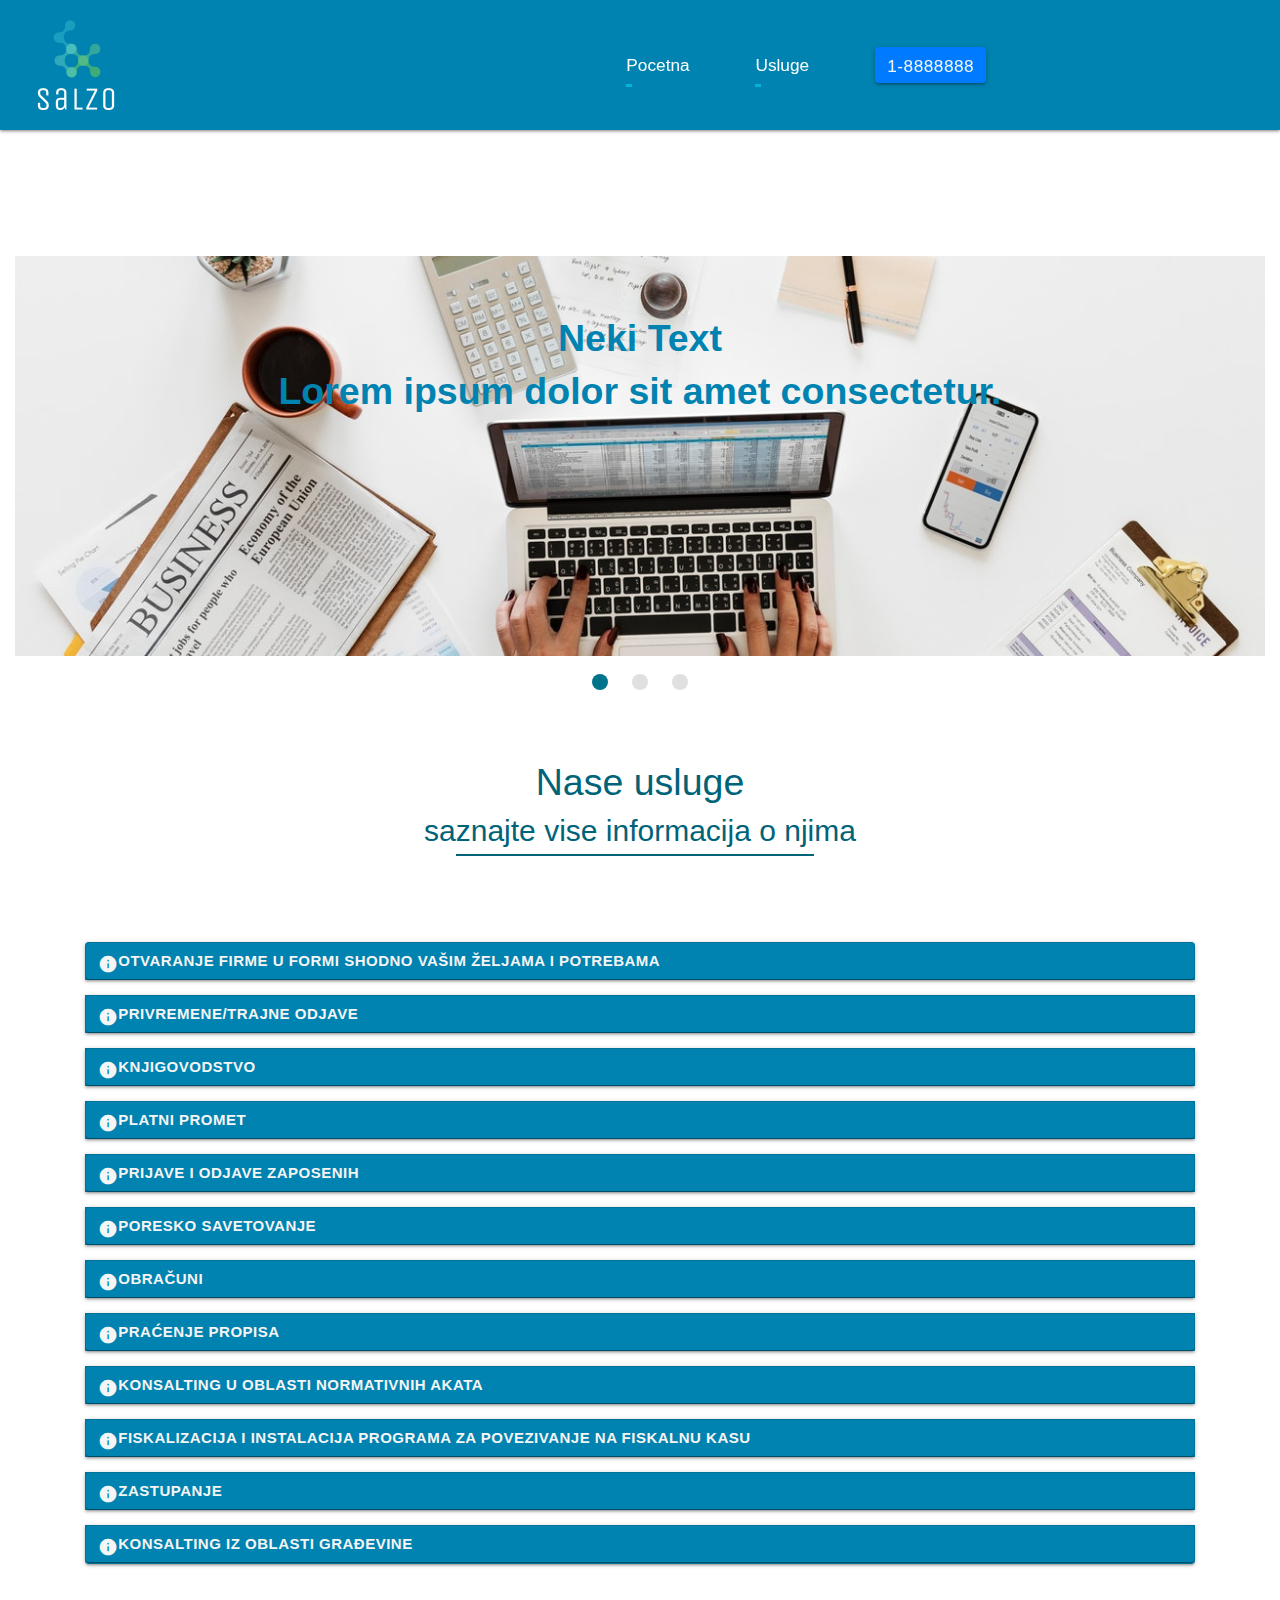
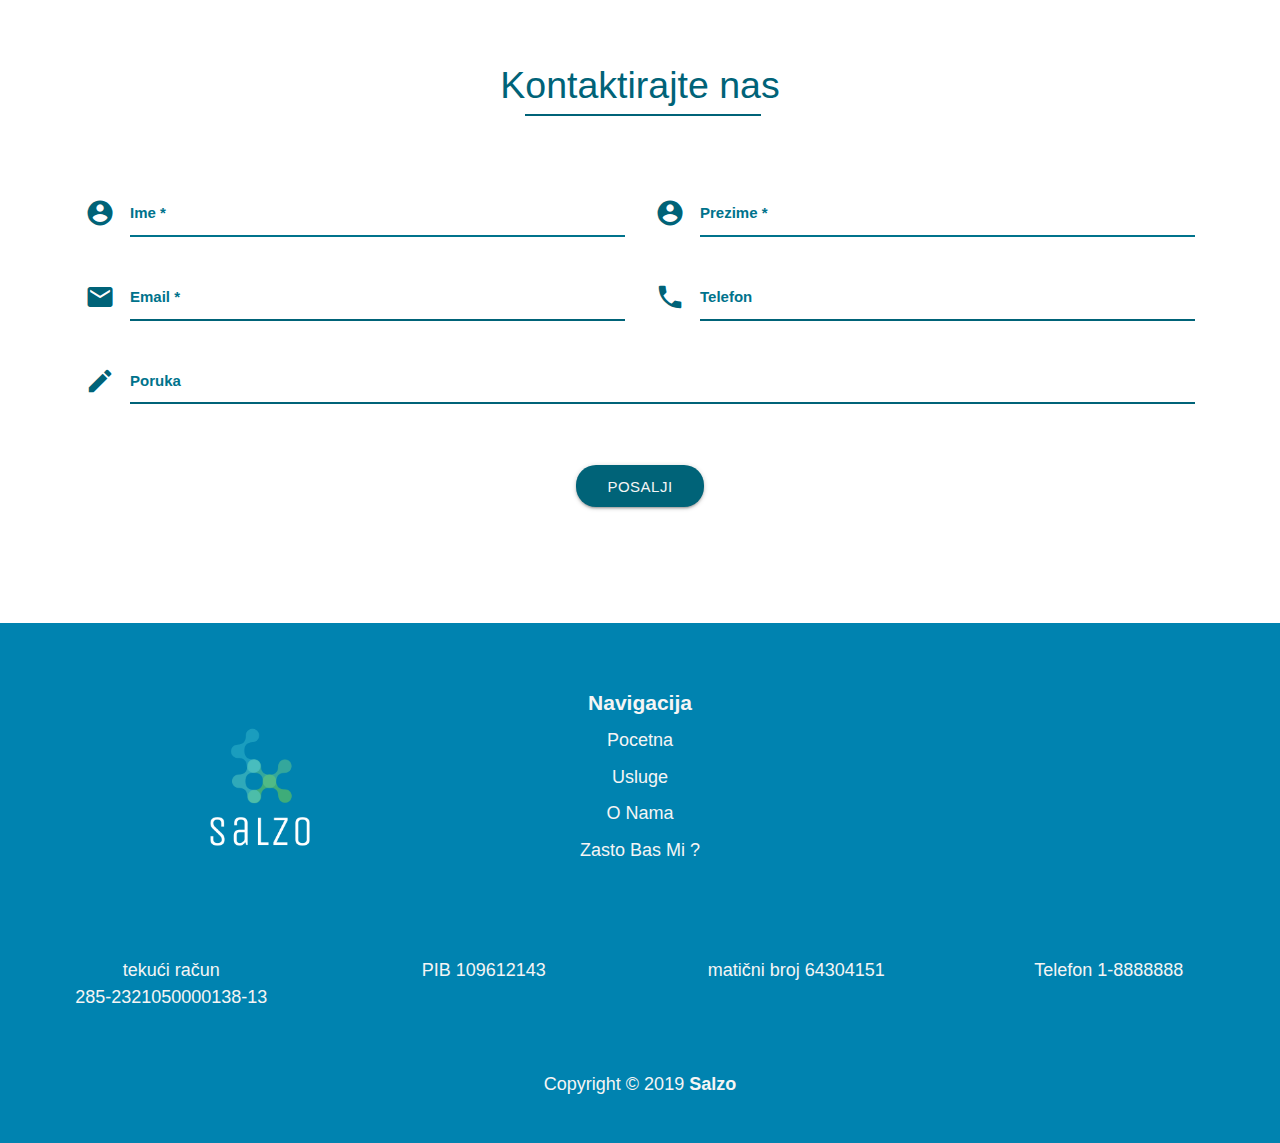
==== commit d8b2bcda: "Update usluge.html" ====
--- a/usluge.html
+++ b/usluge.html
@@ -102,14 +102,19 @@
                           <div class="card-header glava" id="headingOne">
                             <h2 class="mb-0">
                               <button class="btn btn-link" type="button" data-toggle="collapse" data-target="#collapseOne" aria-expanded="true" aria-controls="collapseOne">
-                                Collapsible Group Item #1
+                                <i class="material-icons">info</i>Otvaranje firme u formi shodno vašim željama i potrebama
                               </button>
                             </h2>
                           </div>
                       
                           <div id="collapseOne" class="collapse kolaps" aria-labelledby="headingOne" data-parent="#accordionExample">
                             <div class="card-body">
-                              <p>Anim pariatur cliche reprehenderit, enim eiusmod high life accusamus terry richardson ad squid. 3 wolf moon officia aute, non cupidatat skateboard dolor brunch. Food truck quinoa nesciunt laborum eiusmod. Brunch 3 wolf moon tempor, sunt aliqua put a bird on it squid single-origin coffee nulla assumenda shoreditch et. Nihil anim keffiyeh helvetica, craft beer labore wes anderson cred nesciunt sapiente ea proident. Ad vegan excepteur butcher vice lomo. Leggings occaecat craft beer farm-to-table, raw denim aesthetic synth nesciunt you probably haven't heard of them accusamus labore sustainable VHS.</p>
+                              <p>Ova usluga je za korisnike naših usluga besplatna, osim ukoliko registrujete DOO, onda samo
+                                plaćate uslugu izrade Ugovora o osnovanju, koji bi za vas sačinila neka od naših partnerskih
+                                advokatskih kancalrija. U zavisnosti od željene forme organizovanja, uz ovlašćenja koja nam
+                                date, za vas završavamo i otvaranje računa kod željene banke, podnošenje potrebnih prijava
+                                poreskoj upravi, registraciju u PIO i Fondu za zdravsveno osiguranje, izradu pečata ukoliko želite
+                                (nije obavezan).</p>
                             </div>
                           </div>
                         </div>
@@ -118,13 +123,15 @@
                           <div class="card-header glava" id="headingTwo">
                             <h2 class="mb-0">
                               <button class="btn btn-link collapsed" type="button" data-toggle="collapse" data-target="#collapseTwo" aria-expanded="false" aria-controls="collapseTwo">
-                                Collapsible Group Item #2
+                                <i class="material-icons">info</i>Privremene/trajne odjave 
                               </button>
                             </h2>
                           </div>
                           <div id="collapseTwo" class="collapse kolaps" aria-labelledby="headingTwo" data-parent="#accordionExample">
                             <div class="card-body">
-                                    <p>Anim pariatur cliche reprehenderit, enim eiusmod high life accusamus terry richardson ad squid. 3 wolf moon officia aute, non cupidatat skateboard dolor brunch. Food truck quinoa nesciunt laborum eiusmod. Brunch 3 wolf moon tempor, sunt aliqua put a bird on it squid single-origin coffee nulla assumenda shoreditch et. Nihil anim keffiyeh helvetica, craft beer labore wes anderson cred nesciunt sapiente ea proident. Ad vegan excepteur butcher vice lomo. Leggings occaecat craft beer farm-to-table, raw denim aesthetic synth nesciunt you probably haven't heard of them accusamus labore sustainable VHS.</p>
+                                    <p>Ova usluga je takođe za korisnike naših usluga besplatna. U okviru ove usluge za vas završavamo
+                                        proceduru u APR-u, PIO Fondu i Fondu za zdravstveno osiguranje, Poreskoj upravi, ukoliko se
+                                        radi o trajnoj odjavi i gašenje računa u svim bankama...</p>
                             </div>
                           </div>
                         </div>
@@ -133,13 +140,31 @@
                           <div class="card-header glava" id="headingThree">
                             <h2 class="mb-0">
                               <button class="btn btn-link collapsed" type="button" data-toggle="collapse" data-target="#collapseThree" aria-expanded="false" aria-controls="collapseThree">
-                                Collapsible Group Item #3
+                                <i class="material-icons">info</i>Knjigovodstvo
+
                               </button>
                             </h2>
                           </div>
                           <div id="collapseThree" class="collapse kolaps" aria-labelledby="headingThree" data-parent="#accordionExample">
                             <div class="card-body">
-                                    <p>Anim pariatur cliche reprehenderit, enim eiusmod high life accusamus terry richardson ad squid. 3 wolf moon officia aute, non cupidatat skateboard dolor brunch. Food truck quinoa nesciunt laborum eiusmod. Brunch 3 wolf moon tempor, sunt aliqua put a bird on it squid single-origin coffee nulla assumenda shoreditch et. Nihil anim keffiyeh helvetica, craft beer labore wes anderson cred nesciunt sapiente ea proident. Ad vegan excepteur butcher vice lomo. Leggings occaecat craft beer farm-to-table, raw denim aesthetic synth nesciunt you probably haven't heard of them accusamus labore sustainable VHS.</p>
+                                    <p>Našim klijentima nudimo:</p>
+                                    <ul>
+                                        <li>- vođenje poslovnih knjiga po sistemu dvojnog knjigovodstva u skladu sa Međunarodnim
+                                            računovodstvenim standardima</li>
+                                        <li>- vođenje analitičkih evidencija (analitika kupaca, analitika dobavljača, evidenciju osnovnih
+                                            sredstava, zalihe...)
+                                            </li>
+                                        <li>- vođenje blagajne</li>
+                                        <li>- vođenje robnog knjigovodstva – veleprodaja - maloprodaja</li>
+                                        <li>- izrade potrebnih obračuna (obračun zarada zaposlenih, obračun amortizacije osnovnih
+                                            sredstava...)
+                                            </li>
+                                        <li>- izrade i predaje završnih računa</li>
+                                        <li>- podnošenje poreskih prijava</li>
+                                        <li>- vođenje knjiga ulaznih i izlaznih faktura (KIR i KPR)</li>
+                                        <li>- vođenje potrebnih evidencija paušalno oporezovanih obveznika</li>
+                                        <li>- ostale knjigovodsvene usluge po želji klijenata</li>
+                                    </ul>
                             </div>
                           </div>
                         </div>
@@ -148,13 +173,16 @@
                                 <div class="card-header glava" id="headingFour">
                                   <h2 class="mb-0">
                                     <button class="btn btn-link collapsed" type="button" data-toggle="collapse" data-target="#collapseFour" aria-expanded="false" aria-controls="collapseFour">
-                                      Collapsible Group Item #4
+                                        <i class="material-icons">info</i>Platni promet
                                     </button>
                                   </h2>
                                 </div>
                                 <div id="collapseFour" class="collapse kolaps" aria-labelledby="headingFour" data-parent="#accordionExample">
                                   <div class="card-body">
-                                        <p>Anim pariatur cliche reprehenderit, enim eiusmod high life accusamus terry richardson ad squid. 3 wolf moon officia aute, non cupidatat skateboard dolor brunch. Food truck quinoa nesciunt laborum eiusmod. Brunch 3 wolf moon tempor, sunt aliqua put a bird on it squid single-origin coffee nulla assumenda shoreditch et. Nihil anim keffiyeh helvetica, craft beer labore wes anderson cred nesciunt sapiente ea proident. Ad vegan excepteur butcher vice lomo. Leggings occaecat craft beer farm-to-table, raw denim aesthetic synth nesciunt you probably haven't heard of them accusamus labore sustainable VHS.</p>
+                                        <p>Pored obrade dokumentacije svojim klijentma nudimo i servis platnog prometa. Pomenuta
+                                            usluga se dodatno tarifira, ali nudi komfor da ne mislite o plaćenim računima i dospelim
+                                            obavezama, odlasku u banke... Vreme koje utrošite na odlazak u banku možete mnogo
+                                            pametnije iskoristiti.</p>
                                   </div>
                                 </div>
                               </div>
@@ -163,13 +191,17 @@
                                     <div class="card-header glava" id="headingFive">
                                       <h2 class="mb-0">
                                         <button class="btn btn-link collapsed" type="button" data-toggle="collapse" data-target="#collapseFive" aria-expanded="false" aria-controls="collapseFive">
-                                          Collapsible Group Item #5
+                                            <i class="material-icons">info</i>Prijave i odjave zaposenih
+
                                         </button>
                                       </h2>
                                     </div>
                                     <div id="collapseFive" class="collapse kolaps" aria-labelledby="headingFive" data-parent="#accordionExample">
                                       <div class="card-body">
-                                            <p>Anim pariatur cliche reprehenderit, enim eiusmod high life accusamus terry richardson ad squid. 3 wolf moon officia aute, non cupidatat skateboard dolor brunch. Food truck quinoa nesciunt laborum eiusmod. Brunch 3 wolf moon tempor, sunt aliqua put a bird on it squid single-origin coffee nulla assumenda shoreditch et. Nihil anim keffiyeh helvetica, craft beer labore wes anderson cred nesciunt sapiente ea proident. Ad vegan excepteur butcher vice lomo. Leggings occaecat craft beer farm-to-table, raw denim aesthetic synth nesciunt you probably haven't heard of them accusamus labore sustainable VHS.</p>
+                                            <p>Ova ulsuga je obuhvaćena bilo kojim paketom usluga. Ne utiče na cenu mesečne naknade bez
+                                                obzira na broj zaposlenih. U okviru ove usluge nudimo i izradu normativnih akata (ugovora o
+                                                radu, saradnju na sistematizavciji radnih mesta, rešenja o godišnjim odmorima, otkaz ugovora o
+                                                radu i ostala akta iz oblasti radnog prava)</p>
                                       </div>
                                     </div>
                                   </div>
@@ -178,13 +210,19 @@
                                         <div class="card-header glava" id="headingSix">
                                           <h2 class="mb-0">
                                             <button class="btn btn-link collapsed" type="button" data-toggle="collapse" data-target="#collapseSix" aria-expanded="false" aria-controls="collapseSix">
-                                              Collapsible Group Item #6
+                                                <i class="material-icons">info</i>Poresko savetovanje
+
                                             </button>
                                           </h2>
                                         </div>
                                         <div id="collapseSix" class="collapse kolaps" aria-labelledby="headingSix" data-parent="#accordionExample">
                                           <div class="card-body">
-                                                <p>Anim pariatur cliche reprehenderit, enim eiusmod high life accusamus terry richardson ad squid. 3 wolf moon officia aute, non cupidatat skateboard dolor brunch. Food truck quinoa nesciunt laborum eiusmod. Brunch 3 wolf moon tempor, sunt aliqua put a bird on it squid single-origin coffee nulla assumenda shoreditch et. Nihil anim keffiyeh helvetica, craft beer labore wes anderson cred nesciunt sapiente ea proident. Ad vegan excepteur butcher vice lomo. Leggings occaecat craft beer farm-to-table, raw denim aesthetic synth nesciunt you probably haven't heard of them accusamus labore sustainable VHS.</p>
+                                                <p>Našim klijentima nudimo poresko savetovanje, kako da u okviru zakonskih mogućnosti, uz
+                                                    minimalan rizik i ulaganja ostvare najveći profit. Svi mi koji se bavimo biznisom, svedoci smo da
+                                                    su fiskalna davanja velika, ali često, zbog pogrešnih informacija i saveta, ta davanja su
+                                                    bespotrebno velika. Da bi to sprečili mi vam nudimo savet kako da date samo onoliko koliko
+                                                    morate.
+                                                    </p>
                                           </div>
                                         </div>
                                       </div>
@@ -193,13 +231,26 @@
                                             <div class="card-header glava" id="headingSeven">
                                               <h2 class="mb-0">
                                                 <button class="btn btn-link collapsed" type="button" data-toggle="collapse" data-target="#collapseSeven" aria-expanded="false" aria-controls="collapseSeven">
-                                                  Collapsible Group Item #7
+                                                    <i class="material-icons">info</i>Obračuni
+
                                                 </button>
                                               </h2>
                                             </div>
                                             <div id="collapseSeven" class="collapse kolaps" aria-labelledby="headingSeven" data-parent="#accordionExample">
                                               <div class="card-body">
-                                                    <p>Anim pariatur cliche reprehenderit, enim eiusmod high life accusamus terry richardson ad squid. 3 wolf moon officia aute, non cupidatat skateboard dolor brunch. Food truck quinoa nesciunt laborum eiusmod. Brunch 3 wolf moon tempor, sunt aliqua put a bird on it squid single-origin coffee nulla assumenda shoreditch et. Nihil anim keffiyeh helvetica, craft beer labore wes anderson cred nesciunt sapiente ea proident. Ad vegan excepteur butcher vice lomo. Leggings occaecat craft beer farm-to-table, raw denim aesthetic synth nesciunt you probably haven't heard of them accusamus labore sustainable VHS.</p>
+                                                    <p>Primenom najsavremenijih softvera za vas vršimo sledeće vrste obračuna:</p>
+                                                    <ul>
+                                                        <li>- zarada, naknada zarada i drugih ličnih primanja,
+                                                        </li>
+                                                        <li>- poreza i doprinosa iz samostalne delatnosti,
+                                                        </li>
+                                                        <li>- poreza na dobit preduzeća,
+                                                        </li>
+                                                        <li>- poreza na dodatu vrednost,</li>
+                                                        <li>- zakupa pokretne i nepokretne imovine</li>
+                                                        <li>- kamata po dužničko poverilačkim odnosima,</li>
+                                                        <li>- druge vrste obračuna u odnosu na potrebe klijenata.</li>
+                                                    </ul>
                                               </div>
                                             </div>
                                           </div>
@@ -208,13 +259,17 @@
                                                 <div class="card-header glava" id="headingEight">
                                                   <h2 class="mb-0">
                                                     <button class="btn btn-link collapsed" type="button" data-toggle="collapse" data-target="#collapseEight" aria-expanded="false" aria-controls="collapseEight">
-                                                      Collapsible Group Item #8
+                                                        <i class="material-icons">info</i>Praćenje propisa
                                                     </button>
                                                   </h2>
                                                 </div>
                                                 <div id="collapseEight" class="collapse kolaps" aria-labelledby="headingEight" data-parent="#accordionExample">
                                                   <div class="card-body">
-                                                        <p>Anim pariatur cliche reprehenderit, enim eiusmod high life accusamus terry richardson ad squid. 3 wolf moon officia aute, non cupidatat skateboard dolor brunch. Food truck quinoa nesciunt laborum eiusmod. Brunch 3 wolf moon tempor, sunt aliqua put a bird on it squid single-origin coffee nulla assumenda shoreditch et. Nihil anim keffiyeh helvetica, craft beer labore wes anderson cred nesciunt sapiente ea proident. Ad vegan excepteur butcher vice lomo. Leggings occaecat craft beer farm-to-table, raw denim aesthetic synth nesciunt you probably haven't heard of them accusamus labore sustainable VHS.</p>
+                                                        <p>Kako je naša zemlja još uvek u fazi tranzicije, potencijalni kandidat za članstvo u Evropskoj uniji,
+                                                            izmene Zakona i podzakonskih akata su neminovnost na koju smo primorani. Naša obaveza je da
+                                                            te izmene permanentno pratimo i našim klijentima ukazujemo blagovremeno na sve izmene
+                                                            koje se odnose na njihovo poslovanje. S tim u vezi pretplatnici smo na brojnu stručnu literaturu
+                                                            koja se bavi objavljeivanjem propisa i njihovim tumačenjem.</p>
                                                   </div>
                                                 </div>
                                               </div>
@@ -223,13 +278,71 @@
                                                     <div class="card-header glava" id="headingNine">
                                                       <h2 class="mb-0">
                                                         <button class="btn btn-link collapsed" type="button" data-toggle="collapse" data-target="#collapseNine" aria-expanded="false" aria-controls="collapseNine">
-                                                          Collapsible Group Item #9
+                                                            <i class="material-icons">info</i>Konsalting u oblasti normativnih akata
+
                                                         </button>
                                                       </h2>
                                                     </div>
                                                     <div id="collapseNine" class="collapse kolaps" aria-labelledby="headingNine" data-parent="#accordionExample">
                                                       <div class="card-body">
-                                                            <p>Anim pariatur cliche reprehenderit, enim eiusmod high life accusamus terry richardson ad squid. 3 wolf moon officia aute, non cupidatat skateboard dolor brunch. Food truck quinoa nesciunt laborum eiusmod. Brunch 3 wolf moon tempor, sunt aliqua put a bird on it squid single-origin coffee nulla assumenda shoreditch et. Nihil anim keffiyeh helvetica, craft beer labore wes anderson cred nesciunt sapiente ea proident. Ad vegan excepteur butcher vice lomo. Leggings occaecat craft beer farm-to-table, raw denim aesthetic synth nesciunt you probably haven't heard of them accusamus labore sustainable VHS.</p>
+                                                            <p>U saradnji sa partnerskim advokatskim kancelarijama, našim klijentima nudimo izradu
+                                                                kompletnih normativnih akata – od osnivačkih, preko računovodstvenih, do akata iz oblasti
+                                                                radnog prava i opštih akata privrednih subjekata.</p>
+                                                      </div>
+                                                    </div>
+                                                  </div>
+
+                                                  <div class="card kard">
+                                                    <div class="card-header glava" id="headingTen">
+                                                      <h2 class="mb-0">
+                                                        <button class="btn btn-link collapsed" type="button" data-toggle="collapse" data-target="#collapseTen" aria-expanded="false" aria-controls="collapseTen">
+                                                            <i class="material-icons">info</i>Fiskalizacija i instalacija programa za povezivanje na fiskalnu kasu
+                                                        </button>
+                                                      </h2>
+                                                    </div>
+                                                    <div id="collapseTen" class="collapse kolaps" aria-labelledby="headingTen" data-parent="#accordionExample">
+                                                      <div class="card-body">
+                                                            <p>Ova usluga je namenjena prevashodno ugostiteljskim i maloprodajnim objektima. U saradnji sa
+                                                                partnerskom programerskom kućom, našim klijentima nudimo mogućnost nabavke fiskalne kase
+                                                                i instalaciju softvera koji bi im umnogome olakšao i ubrzao rad. Mi direktno iz tog softvera
+                                                                preuzimamo podatke, tako da bi poslovanje ugostiteljima i maloprodajnim objektima bilo
+                                                                neuporedivo jednostavnije.
+                                                                </p>
+                                                      </div>
+                                                    </div>
+                                                  </div>
+
+                                                  <div class="card kard">
+                                                    <div class="card-header glava" id="headingEleven">
+                                                      <h2 class="mb-0">
+                                                        <button class="btn btn-link collapsed" type="button" data-toggle="collapse" data-target="#collapseEleven" aria-expanded="false" aria-controls="collapseEleven">
+                                                            <i class="material-icons">info</i>Zastupanje
+                                                        </button>
+                                                      </h2>
+                                                    </div>
+                                                    <div id="collapseEleven" class="collapse kolaps" aria-labelledby="headingEleven" data-parent="#accordionExample">
+                                                      <div class="card-body">
+                                                            <p>Našim klijentima obezbeđujemo zastupanje pred inspekcijskim i ostalim državnim organima.
+                                                                Pored toga možemo da vam ponudimo i zastupanje pred sudovima od strane vrhunskih
+                                                                advokata naših partnerskih advokatskih kancelarija.
+                                                                </p>
+                                                      </div>
+                                                    </div>
+                                                  </div>
+
+                                                  <div class="card kard">
+                                                    <div class="card-header glava" id="headingTwelve">
+                                                      <h2 class="mb-0">
+                                                        <button class="btn btn-link collapsed" type="button" data-toggle="collapse" data-target="#collapseTwelve" aria-expanded="false" aria-controls="collapseTwelve">
+                                                            <i class="material-icons">info</i>Konsalting iz oblasti građevine
+                                                        </button>
+                                                      </h2>
+                                                    </div>
+                                                    <div id="collapseTwelve" class="collapse kolaps" aria-labelledby="headingTwelve" data-parent="#accordionExample">
+                                                      <div class="card-body">
+                                                            <p>Zainteresovanim investitorima nudimo konsalting u oblasti gradnje na teritorije Beograda, od
+                                                                informacije o lokaciji do uknjižbe novoizgrađenog objekta (podnošenje zahteva na CEOP,
+                                                                podnošenje zahteva za priključke, koordinacija sa nadležnim službama Javnih preduzeća ...)</p>
                                                       </div>
                                                     </div>
                                                   </div>
--- a/css/style.css
+++ b/css/style.css
@@ -1021,7 +1021,9 @@
 }
 
 /* Ovde krecem footer bebi */
+
 body footer {
+  width: 100% !important;
   background: #0083B0;
   padding: 3% 0% 0.2% 0%;
 }
@@ -1253,7 +1255,45 @@
   margin-top:5%;
 }
 
-body .contUs .rowUs .colUs details {
+body .contUs .rowUs .colUs .akord .kard{
+  background-color: #0083B0;
+  text-decoration: none;
+}
+
+body .contUs .rowUs .colUs .akord .kard .kolaps{
+  background: rgb(9, 207, 241);
+}
+
+body .contUs .rowUs .colUs .akord .kard .kolaps p{
+  text-align: justify;
+  font-size: 1.1em;
+  font-weight: bold;
+}
+
+body .contUs .rowUs .colUs .akord .kard .glava{
+  padding: 0px !important;
+  padding-top: 0px !important;
+  margin: 0px;
+  text-decoration: none;
+  background-color: #0083B0;
+}
+
+body .contUs .rowUs .colUs .akord .kard .glava button{
+  width: 100%;
+  display: flex;
+  justify-content: flex-start;
+  text-decoration: none;
+  background-color: #0083B0;
+  color: whitesmoke;
+  font-weight: bold;
+}
+
+body .contUs .rowUs .colUs .akord .kard .glava button:hover{
+  background: none;
+  text-decoration: none;
+}
+
+/*body .contUs .rowUs .colUs details {
   background-color: rgb(6, 231, 247);
   -webkit-transition: 1s;
   transition: 1s;
@@ -1340,4 +1380,6 @@
     opacity: 1;
   }
 }
+
+*/
 /*# sourceMappingURL=style.css.map */
